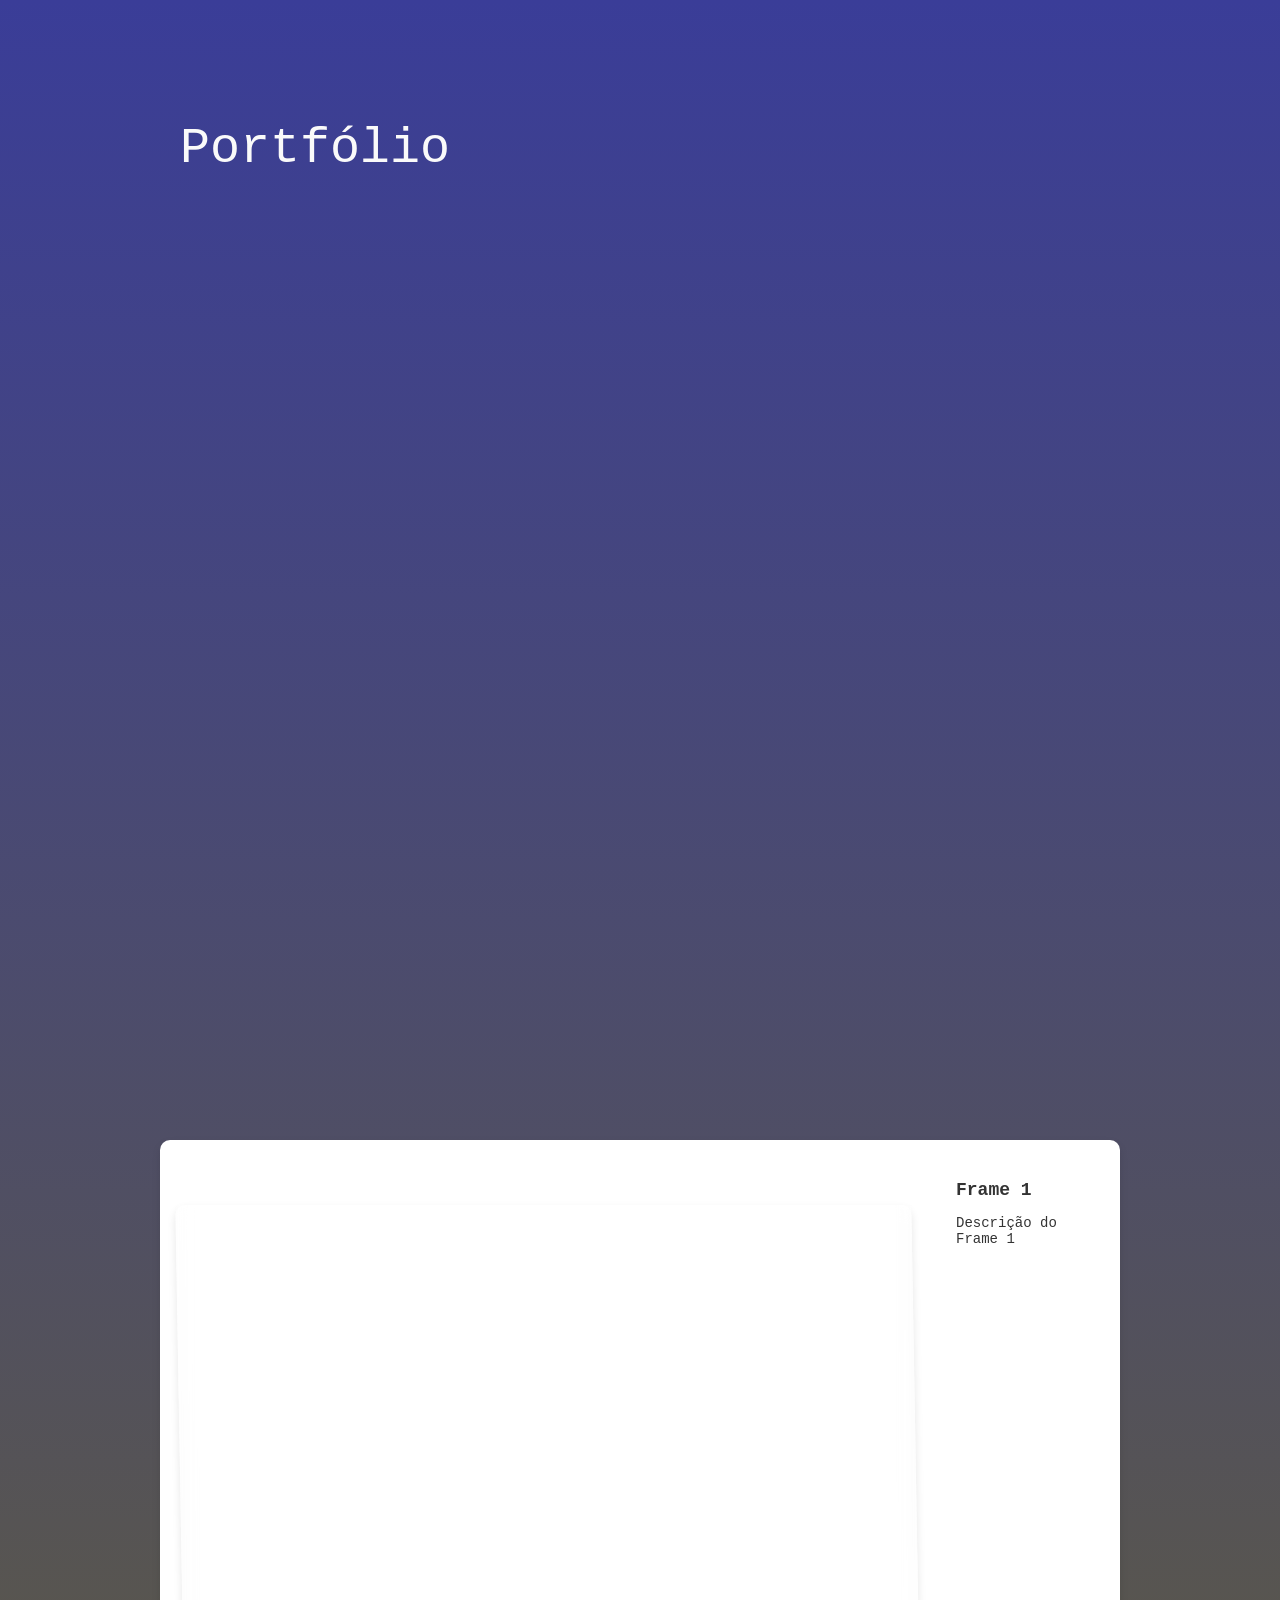
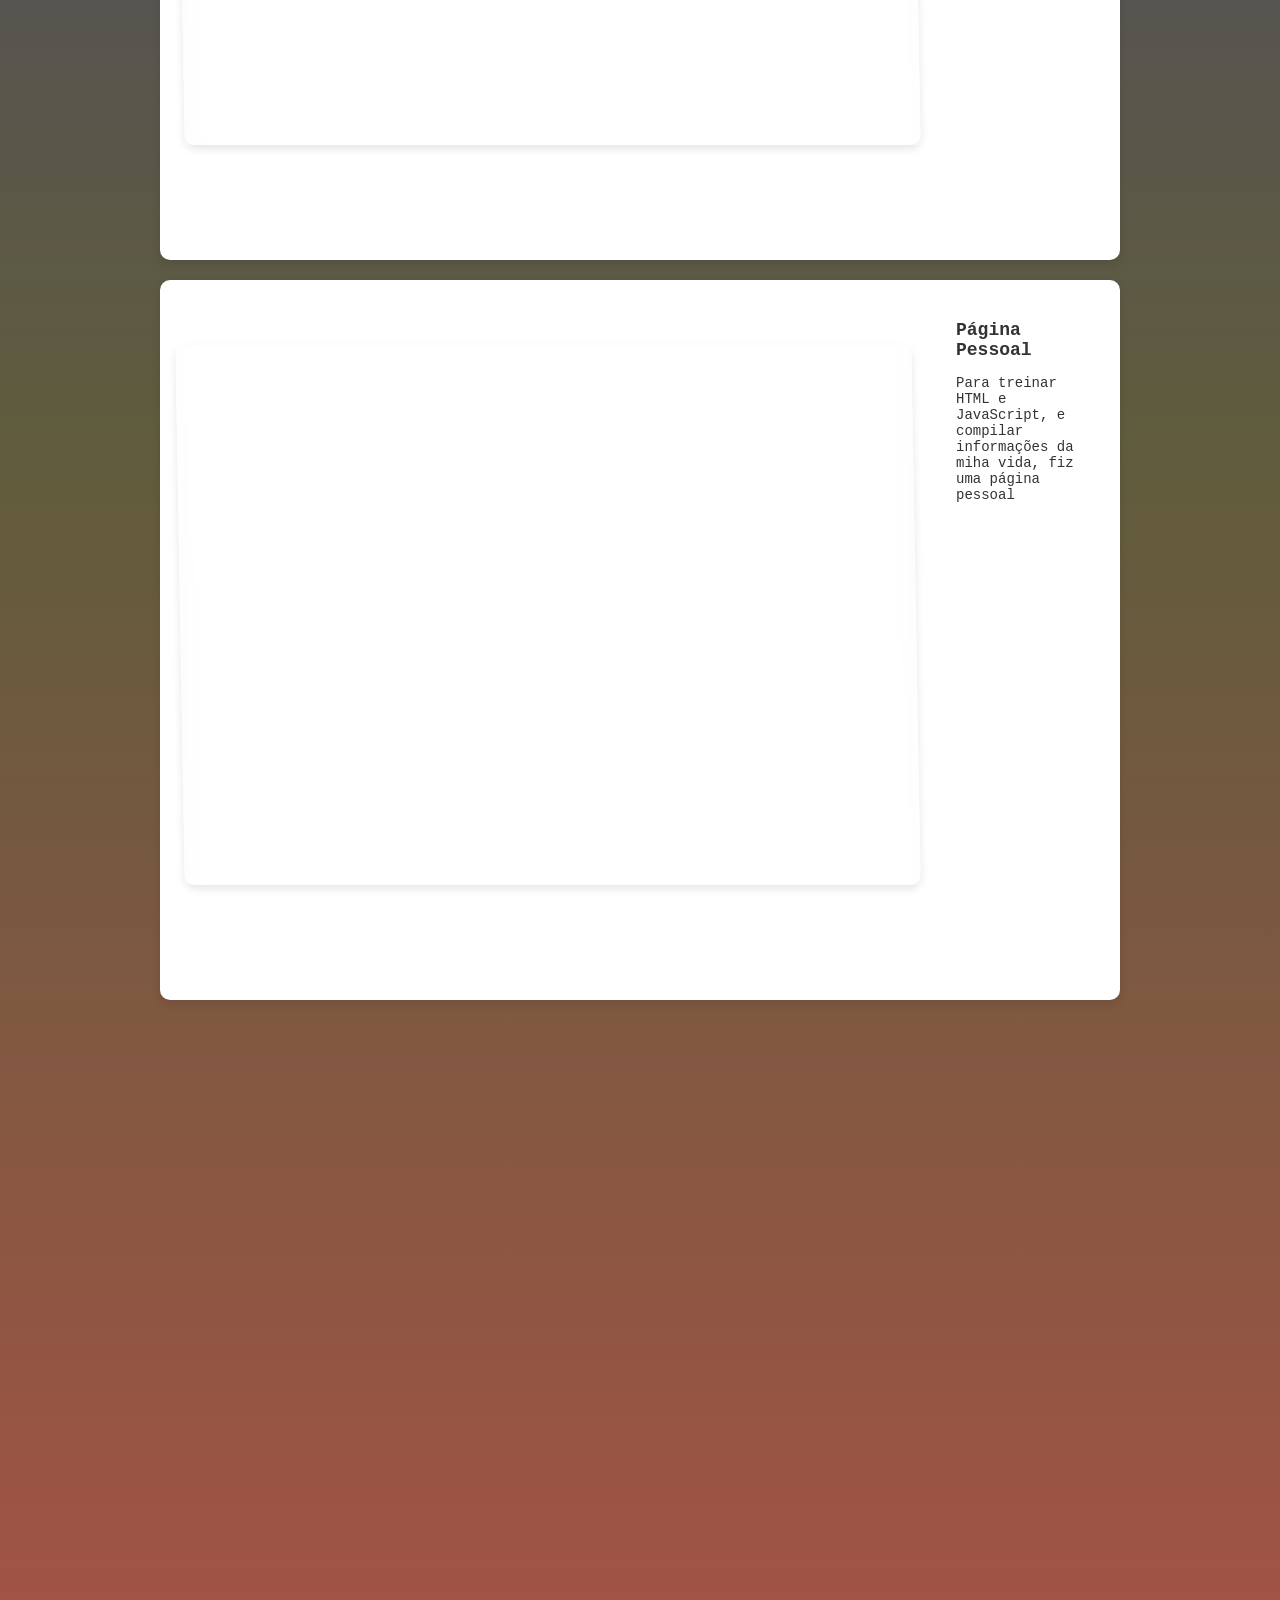
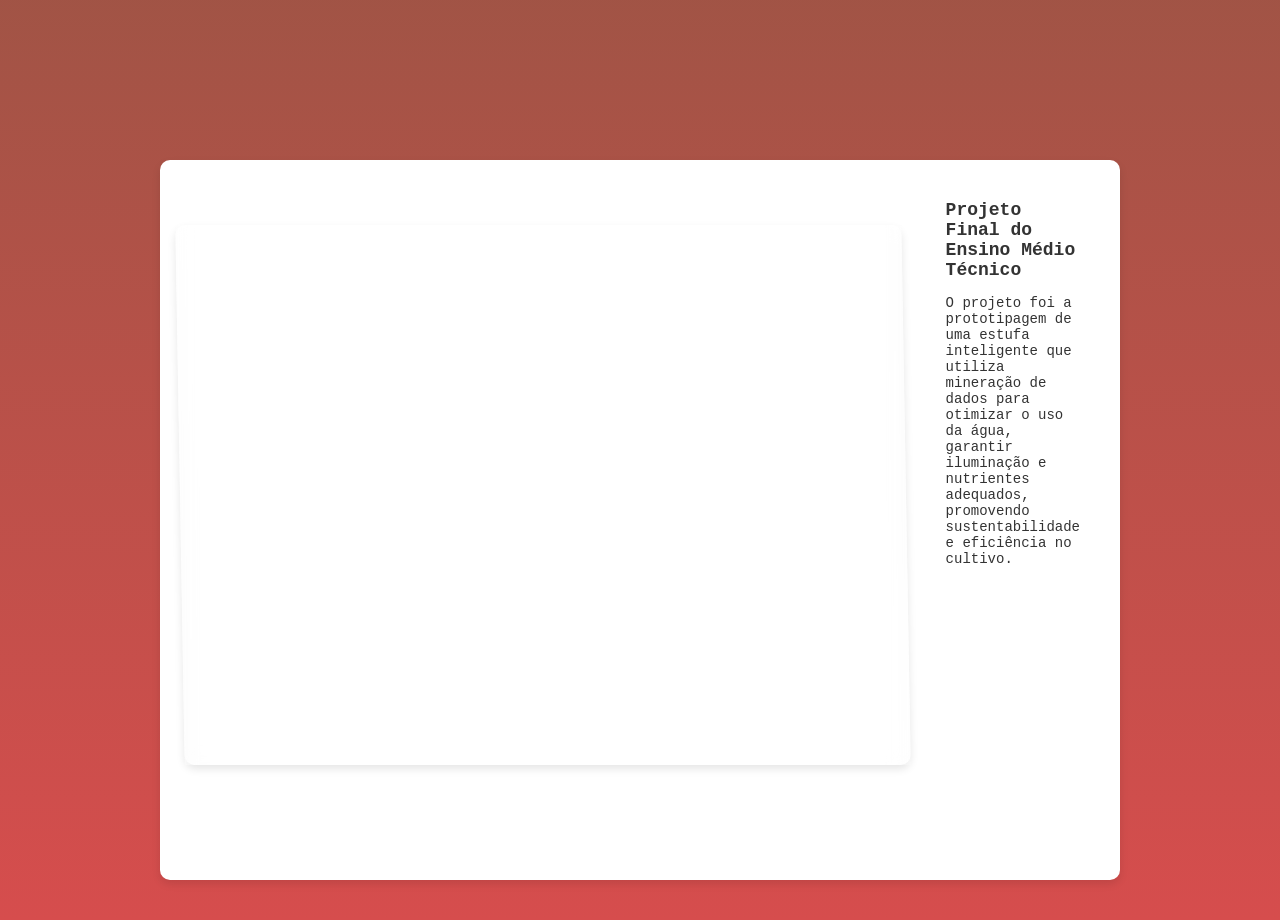
==== index.html @ b142955d "primeiro" ====
<!DOCTYPE html>
<html lang="pt-BR">

<head>
    <meta charset="UTF-8">
    <meta name="viewport" content="width=device-width, initial-scale=1.0">
    <title>Portfólio - Maria Paula Bastos</title>
    <style>
        *,
        *:before,
        *:after {
            -moz-box-sizing: border-box;
            -webkit-box-sizing: border-box;
            box-sizing: border-box;
        }

        #mouse_scroll {
            display: none;
        }

        .mouse_scroll {
            display: block;
            margin: 0 auto;
            width: 24px;
            height: 100px;
            margin-top: 20px;
            animation: slide1 1s ease-in-out infinite;

        }

        @keyframes slide1 {

            0%,
            100% {
                transform: translate(0, 0) rotate(0deg);
            }

            50% {
                transform: translate(0, 10px) rotate(0deg);
            }
        }



        .m_scroll_arrows {
            display: block;
            width: 5px;
            height: 5px;
            -ms-transform: rotate(45deg);
            /* IE 9 */
            -webkit-transform: rotate(45deg);
            /* Chrome, Safari, Opera */
            transform: rotate(45deg);

            border-right: 2px solid white;
            border-bottom: 2px solid white;
            margin: 0 0 3px 4px;

            width: 16px;
            height: 16px;
        }


        .unu {
            margin-top: 1px;
        }

        .unu,
        .doi,
        .trei {
            -webkit-animation: mouse-scroll 1s infinite;
            -moz-animation: mouse-scroll 1s infinite;
            animation: mouse-scroll 1s infinite;

        }

        .unu {
            -webkit-animation-delay: .1s;
            -moz-animation-delay: .1s;
            -webkit-animation-direction: alternate;

            animation-direction: alternate;
            animation-delay: alternate;
        }

        .doi {
            -webkit-animation-delay: .2s;
            -moz-animation-delay: .2s;
            -webkit-animation-direction: alternate;

            animation-delay: .2s;
            animation-direction: alternate;

            margin-top: -6px;
        }

        .trei {
            -webkit-animation-delay: .3s;
            -moz-animation-delay: .3s;
            -webkit-animation-direction: alternate;

            animation-delay: .3s;
            animation-direction: alternate;


            margin-top: -6px;
        }

        .mouse {
            height: 42px;
            width: 24px;
            border-radius: 14px;
            transform: none;
            border: 2px solid white;
            top: 170px;
        }

        .wheel {
            height: 5px;
            width: 2px;
            display: block;
            margin: 5px auto;
            background: white;
            position: relative;

            height: 4px;
            width: 4px;
            border: 2px solid #fff;
            -webkit-border-radius: 8px;
            border-radius: 8px;
        }

        .wheel {
            -webkit-animation: mouse-wheel 0.6s linear infinite;
            -moz-animation: mouse-wheel 0.6s linear infinite;
            animation: mouse-wheel 0.6s linear infinite;
        }

        @-webkit-keyframes mouse-wheel {
            0% {
                opacity: 1;
                -webkit-transform: translateY(0);
                -ms-transform: translateY(0);
                transform: translateY(0);
            }

            100% {
                opacity: 0;
                -webkit-transform: translateY(6px);
                -ms-transform: translateY(6px);
                transform: translateY(6px);
            }
        }

        @-moz-keyframes mouse-wheel {
            0% {
                top: 1px;
            }

            25% {
                top: 2px;
            }

            50% {
                top: 3px;
            }

            75% {
                top: 2px;
            }

            100% {
                top: 1px;
            }
        }

        @-o-keyframes mouse-wheel {

            0% {
                top: 1px;
            }

            25% {
                top: 2px;
            }

            50% {
                top: 3px;
            }

            75% {
                top: 2px;
            }

            100% {
                top: 1px;
            }
        }

        @keyframes mouse-wheel {

            0% {
                top: 1px;
            }

            25% {
                top: 2px;
            }

            50% {
                top: 3px;
            }

            75% {
                top: 2px;
            }

            100% {
                top: 1px;
            }
        }

        @-webkit-keyframes mouse-scroll {

            0% {
                opacity: 0;
            }

            50% {
                opacity: .5;
            }

            100% {
                opacity: 1;
            }
        }

        @-moz-keyframes mouse-scroll {

            0% {
                opacity: 0;
            }

            50% {
                opacity: .5;
            }

            100% {
                opacity: 1;
            }
        }

        @-o-keyframes mouse-scroll {

            0% {
                opacity: 0;
            }

            50% {
                opacity: .5;
            }

            100% {
                opacity: 1;
            }
        }

        @keyframes mouse-scroll {

            0% {
                opacity: 0;
            }

            50% {
                opacity: .5;
            }

            100% {
                opacity: 1;
            }
        }

        body {
            
            font-family: 'Roboto Mono', monospace;
            margin: 0;
            padding: 0;
            background: linear-gradient(to bottom, #3a3d98 0%, #605c3c 50%, #d64d4d 100%);
            color: #333;
            overflow-x: hidden;
        }

        .content {
            width: 80%;
            max-width: 1000px;
            margin: 0 auto;
            padding: 20px;
        }

        .title-screen {
            text-align: center;
            padding: 100px 20px;
        }

        .title-screen h1 {
            font-size: 3em;
        }

        .frame-section {
            display: flex;
            justify-content: space-between;
            align-items: flex-start;
            width: 100%;
            max-width: 1400px;
            margin: 20px auto;
            background: #fff;
            padding: 20px;
            border-radius: 10px;
            box-shadow: 0 4px 8px rgba(0, 0, 0, 0.1);
            min-height: 80vh; /* Faz com que a altura mínima da seção seja a altura da viewport */


        }

        .frame-container {
            position: relative;
            overflow: hidden;
            border-radius: 10px;
            box-shadow: 0 4px 8px rgba(14, 12, 12, 0.1);
            width: 80%;
            height: 60vh;
            padding-bottom: 28.125%; /* 16:9 aspect ratio */
            transform: skew(1deg);
            top: 5vh;

        }

        .frame-container::before {
            content: '';
            position: absolute;
            top: 0;
            left: 0;
            right: 0;
            bottom: 0;
            backdrop-filter: blur(10px);
            z-index: 1;
        }

        .frame-container iframe {
            position: absolute;
            top: 0;
            left: 0;
            width: 100%;
            height: 100%;
            border: none;
            z-index: 2;
            transform-origin: 0 0;
            filter: blur(1px);
            transform: scale(0.5);
            width: 200%;
            height: 200%;
            
        }

        .visit-button {
            position: absolute;
            top: 0;
            left: 0;
            width: 100%;
            height: 100%;
            background: linear-gradient(to bottom, #3a3d988c 0%, #605c3c93 50%, #d64d4db2 100%);
            color: #ffffff;
            border: none;
            cursor: pointer;
            z-index: 3;
            opacity: 0;
            transition: opacity 0.2s;
            

            font-size: xx-large;
            font-family: 'Roboto Mono', monospace;
            font-weight: 500;
            font-size: 5.5vw;
            

        }

        .visit-button:hover {
            opacity: 1;
            backdrop-filter: blur(4px);
        }

        .text-content {
            flex: 1;
            padding: 20px;
            margin-left: 20px;
            height: 100%;
            /* Faz com que o conteúdo de texto ocupe a altura total da seção */
        }

        .text-content h2 {
            margin-top: 0;
            font-size: 18px;
        }

        .text-content p {
            margin-bottom: 0;
            font-size: 14px;
        }

        @keyframes goRight {
            from {
                transform: translateX(-100%);
            }

            to {
                transform: translateX(0);
            }
        }

        @keyframes goLeft {
            from {
                transform: translateX(100%);
            }

            to {
                transform: translateX(0);
            }
        }

        

        .revealedBox {
            position: relative;
            overflow: hidden;
        }

        .revealedBox span {
            position: absolute;
            display: block;
            background: #eee;
        }

        .revealedBox-in {
            .contentBox {
                opacity: 1;
                transition-delay: 1.05s;
            }
        }

        .goRight span {
            animation: goRight 1.4s;
        }

        .goLeft span {
            animation: goLeft 1.4s;
        }

        .goTop span {
            animation: goTop 1.4s;
        }

        .goBottom span {
            animation: goBottom 1.4s;
        }

        .scroll-animation {
            opacity: 0;
            transition: opacity 1s;
        }

        .scroll-animation.visible {
            opacity: 1;
        }

        .title-word {
            animation: color-animation 4s linear infinite;
            font-weight: bold;
            font-family: 'Roboto Mono', monospace;

        }

        .title-word-1 {
            --color-1: #FFD700;
            /* Amarelo Ouro */
            --color-2: #cfa011;
            /* Amarelo Âmbar */
            --color-3: #fcf297;
            /* Amarelo Claro */
        }

        .title-word-2 {
            --color-1: #fab54e;
            /* Amarelo Ouro */
            --color-2: #cfbc11;
            /* Amarelo Âmbar */
            --color-3: #e6fc97;
            /* Amarelo Claro */
        }

        .title-word-3 {
            --color-1: #FFD700;
            /* Amarelo Ouro */
            --color-2: #FFC107;
            /* Amarelo Âmbar */
            --color-3: #FFEB3B;
            /* Amarelo Claro */
        }

        .title-word-4 {
            --color-1: #FFD700;
            /* Amarelo Ouro */
            --color-2: #FFC107;
            /* Amarelo Âmbar */
            --color-3: #FFEB3B;
            /* Amarelo Claro */
        }

        .title-word-5 {
            --color-1: #FFD700;
            /* Amarelo Ouro */
            --color-2: #FFC107;
            /* Amarelo Âmbar */
            --color-3: #FFEB3B;
            /* Amarelo Claro */
        }


        @keyframes color-animation {
            0% {
                color: var(--color-1)
            }

            32% {
                color: var(--color-1)
            }

            33% {
                color: var(--color-2)
            }

            65% {
                color: var(--color-2)
            }

            66% {
                color: var(--color-3)
            }

            99% {
                color: var(--color-3)
            }

            100% {
                color: var(--color-1)
            }
        }

        .container {
            display: grid;
            /*place-items: center;*/
            text-align: left;
            height: 100vh;
        }

        .container_flecha {
            display: grid;
            place-items: center;
            text-align: center;
        }

        .title {
            font-family: "Montserrat", sans-serif;
            font-weight: 800;
            font-size: 8.5vw;
            text-transform: uppercase;
            color: #333;
            /* Cor principal do título */
        }

        .name {
            font-size: 0.5em;
            margin-top: 10px;
        }

        .flecha {
            font-size: 20em;
            color: #333;
            /* Cor da flecha */
            margin-top: 10px;
        }

        .text {
            font-family: 'Roboto Mono', monospace;
            font-weight: 100;
            font-size: 50px;
            color: #FAFAFA;
        }

        .dup {
            font-family: 'Roboto Mono', monospace;
            font-weight: 100;
            font-size: 60px;

        }

        .dud {
            font-family: 'Roboto Mono', monospace;
            font-weight: 100;
            color: #bbb;
        }
        
    </style>
</head>

<body>

    <div class="content">

        <div class="title-screen">
            <div class="container">
                <div class="text title-word title-word-1"></div>
                <div id="mouse_scroll" class="mouse_scroll">

                    <div class="mouse">
                        <div class="wheel"></div>
                    </div>
                    <div>
                        <span class="m_scroll_arrows unu"></span>
                        <span class="m_scroll_arrows doi"></span>
                        <span class="m_scroll_arrows trei"></span>
                    </div>
                </div>


            </div>
        </div>

        <!-- Reutilizando o frame estilizado do primeiro código 
        
        <div class="frame-section scroll-animation revealedBox goLeft" data-title="Frame 4"
            data-description="Descrição do Frame 4">
            <div class="frame-container">
                <iframe src="https://mpbast0s.github.io/vida/trabalho4/atividade4.html"></iframe>
                <button class="visit-button"
                    onclick="window.open('https://mpbast0s.github.io/vida/trabalho4/atividade4.html', '_blank')">Visitar</button>
            </div>
            <div class="text-content">
                <h2>Frame 4</h2>
                <p>Descrição do Frame 4</p>
            </div>
            <span></span> <span></span>
        </div>-->
        <div class="frame-section scroll-animation revealedBox goRight" data-title="Certificados Seatel 2024"
            data-description="Site realizado para organizar e simplificar a distribuição dos certificados da Semana de Atualização de Eng. Elétrica 2024 - UFPR, projeto dentro do PET, a geração de certificados foi automática feita em python">
            <div class="frame-container">
                <iframe src="https://mpbast0s.github.io/SEATEL2024/"></iframe>
                <button class="visit-button"
                    onclick="window.open('https://mpbast0s.github.io/SEATEL2024/', '_blank')">Visitar</button>
            </div>
            <div class="text-content">
                <h2>Frame 1</h2>
                <p>Descrição do Frame 1</p>
            </div>
            <span></span> <span></span>
        </div>

        <!-- Repetir o mesmo padrão para outros frames -->
        <div class="frame-section scroll-animation revealedBox goLeft" data-title="Página Pessoal"
        data-description="Para treinar HTML e JavaScript, e compilar informações da miha vida, fiz uma página pessoal">
        <div class="frame-container">
                <iframe src="https://mpbast0s.github.io/vida"></iframe>
                <button class="visit-button"
                    onclick="window.open('https://mpbast0s.github.io/vida', '_blank')">Visitar</button>
            </div>
            <div class="text-content">
                <h2>Frame 2</h2>
                <p>Descrição do Frame 2</p>
            </div>
            <span></span> <span></span>
        </div>

        <div class="frame-section scroll-animation revealedBox goRight" data-title="Processador de Retas e Polígonos"
            data-description="Projeto de aula para treinar javascript, mais especificamente, a tag 'canvas'. Como nunca utilizei essa tag antes, demonstra persistência e vontade de aprender.">
            <div class="frame-container">
                <iframe src="https://mpbast0s.github.io/vida/trabalho3/atividade3.html"></iframe>
                <button class="visit-button"
                    onclick="window.open('https://mpbast0s.github.io/vida/trabalho3/atividade3.html', '_blank')">Visitar</button>
            </div>
            <div class="text-content">
                <h2>Frame 3</h2>
                <p>Descrição do Frame 3</p>
            </div>
            <span></span> <span></span>
        </div>
        <!--
        <div class="frame-section scroll-animation revealedBox goLeft" data-title="Frame 4"
            data-description="Descrição do Frame 4">
            <div class="frame-container">
                <iframe src="https://mpbast0s.github.io/vida/trabalho4/atividade4.html"></iframe>
                <button class="visit-button"
                    onclick="window.open('https://mpbast0s.github.io/vida/trabalho4/atividade4.html', '_blank')">Visitar</button>
            </div>
            <div class="text-content">
                <h2>Frame 4</h2>
                <p>Descrição do Frame 4</p>
            </div>
            <span></span> <span></span>
        </div>-->
        <div class="frame-section scroll-animation revealedBox goRight" data-title="Projeto Final do Ensino Médio Técnico"
            data-description="O projeto foi a prototipagem de uma estufa inteligente que utiliza mineração de dados para otimizar o uso da água, garantir iluminação e nutrientes adequados, promovendo sustentabilidade e eficiência no cultivo.">
            <div class="frame-container">
                <iframe src="https://www.cmaker.com.br/como-a-mineracao-de-dados-pode-ajudar-o-meio-ambiente/"></iframe>
                <button class="visit-button"
                    onclick="window.open('https://www.cmaker.com.br/como-a-mineracao-de-dados-pode-ajudar-o-meio-ambiente/', '_blank')">Visitar</button>
            </div>
            <div class="text-content">
                <h2>Projeto Final do Ensino Médio Técnico</h2>
                <p>Projeto Final do Ensino Médio Técnico</p>
            </div>
            <span></span> <span></span>
        </div>
        
    </div>

    <script>
        const sections = document.querySelectorAll('.frame-section');
        const options = {
            threshold: 0.5
        };
        const observer = new IntersectionObserver((entries, observer) => {
            entries.forEach(entry => {
                if (entry.isIntersecting) {
                    entry.target.classList.add('visible', 'revealed');
                    observer.unobserve(entry.target);
                }
            });
        }, options);

        sections.forEach(section => {
            observer.observe(section);
        });

        window.addEventListener('scroll', () => {
            sections.forEach(section => {
                const rect = section.getBoundingClientRect();
                if (rect.top >= 0 && rect.bottom <= window.innerHeight) {
                    const title = section.getAttribute('data-title');
                    const description = section.getAttribute('data-description');
                    section.querySelector('h2').textContent = title;
                    section.querySelector('p').textContent = description;
                }
            });
        });

        class TextScramble {
            constructor(el) {
                this.el = el
                this.chars = '!<>-_\\/[]{}—=+*^?#________'
                this.update = this.update.bind(this)
            }
            setText(newText) {
                const oldText = this.el.innerText
                const length = Math.max(oldText.length, newText.length)
                const promise = new Promise((resolve) => this.resolve = resolve)
                this.queue = []
                for (let i = 0; i < length; i++) {
                    const from = oldText[i] || ''
                    const to = newText[i] || ''
                    const start = Math.floor(Math.random() * 40)
                    const end = start + Math.floor(Math.random() * 40)
                    this.queue.push({ from, to, start, end })
                }
                cancelAnimationFrame(this.frameRequest)
                this.frame = 0
                this.update()
                return promise
            }
            update() {
                let output = ''
                let complete = 0
                for (let i = 0, n = this.queue.length; i < n; i++) {
                    let { from, to, start, end, char } = this.queue[i]
                    if (this.frame >= end) {
                        complete++
                        output += to
                    } else if (this.frame >= start) {
                        if (!char || Math.random() < 0.28) {
                            char = this.randomChar()
                            this.queue[i].char = char
                        }
                        output += `<span class="dud">${char}</span>`
                    } else {
                        output += from
                    }
                }
                this.el.innerHTML = output
                if (complete === this.queue.length) {
                    this.resolve()
                } else {
                    this.frameRequest = requestAnimationFrame(this.update)
                    this.frame++
                }
            }
            randomChar() {
                return this.chars[Math.floor(Math.random() * this.chars.length)]
            }
        }

        // ——————————————————————————————————————————————————
        // Example
        // ——————————————————————————————————————————————————

        const phrases = [
            'Portfólio',
            'de projetos',
            'por Maria Paula Bastos',
            '<span class="dup title-word title-word-3">PORTIFÓLIO</span><br><span class="dup title-word title-word-2"> de  projetos </span><br><i> por Maria Paula Bastos </i>'
        ]

        const el = document.querySelector('.text')
        const mouse = document.getElementById("mouse_scroll")
        //this.mouse.style.display = 'block';
        const fx = new TextScramble(el)

        let counter = 0
        const next = () => {
            if (counter < phrases.length) {
                fx.setText(phrases[counter]).then(() => {
                    setTimeout(next, 100)
                })
                counter++;
            } else {

                document.getElementById("mouse_scroll").style.display = 'block';
            }
        }
        next()
    </script>

</body>

</html>
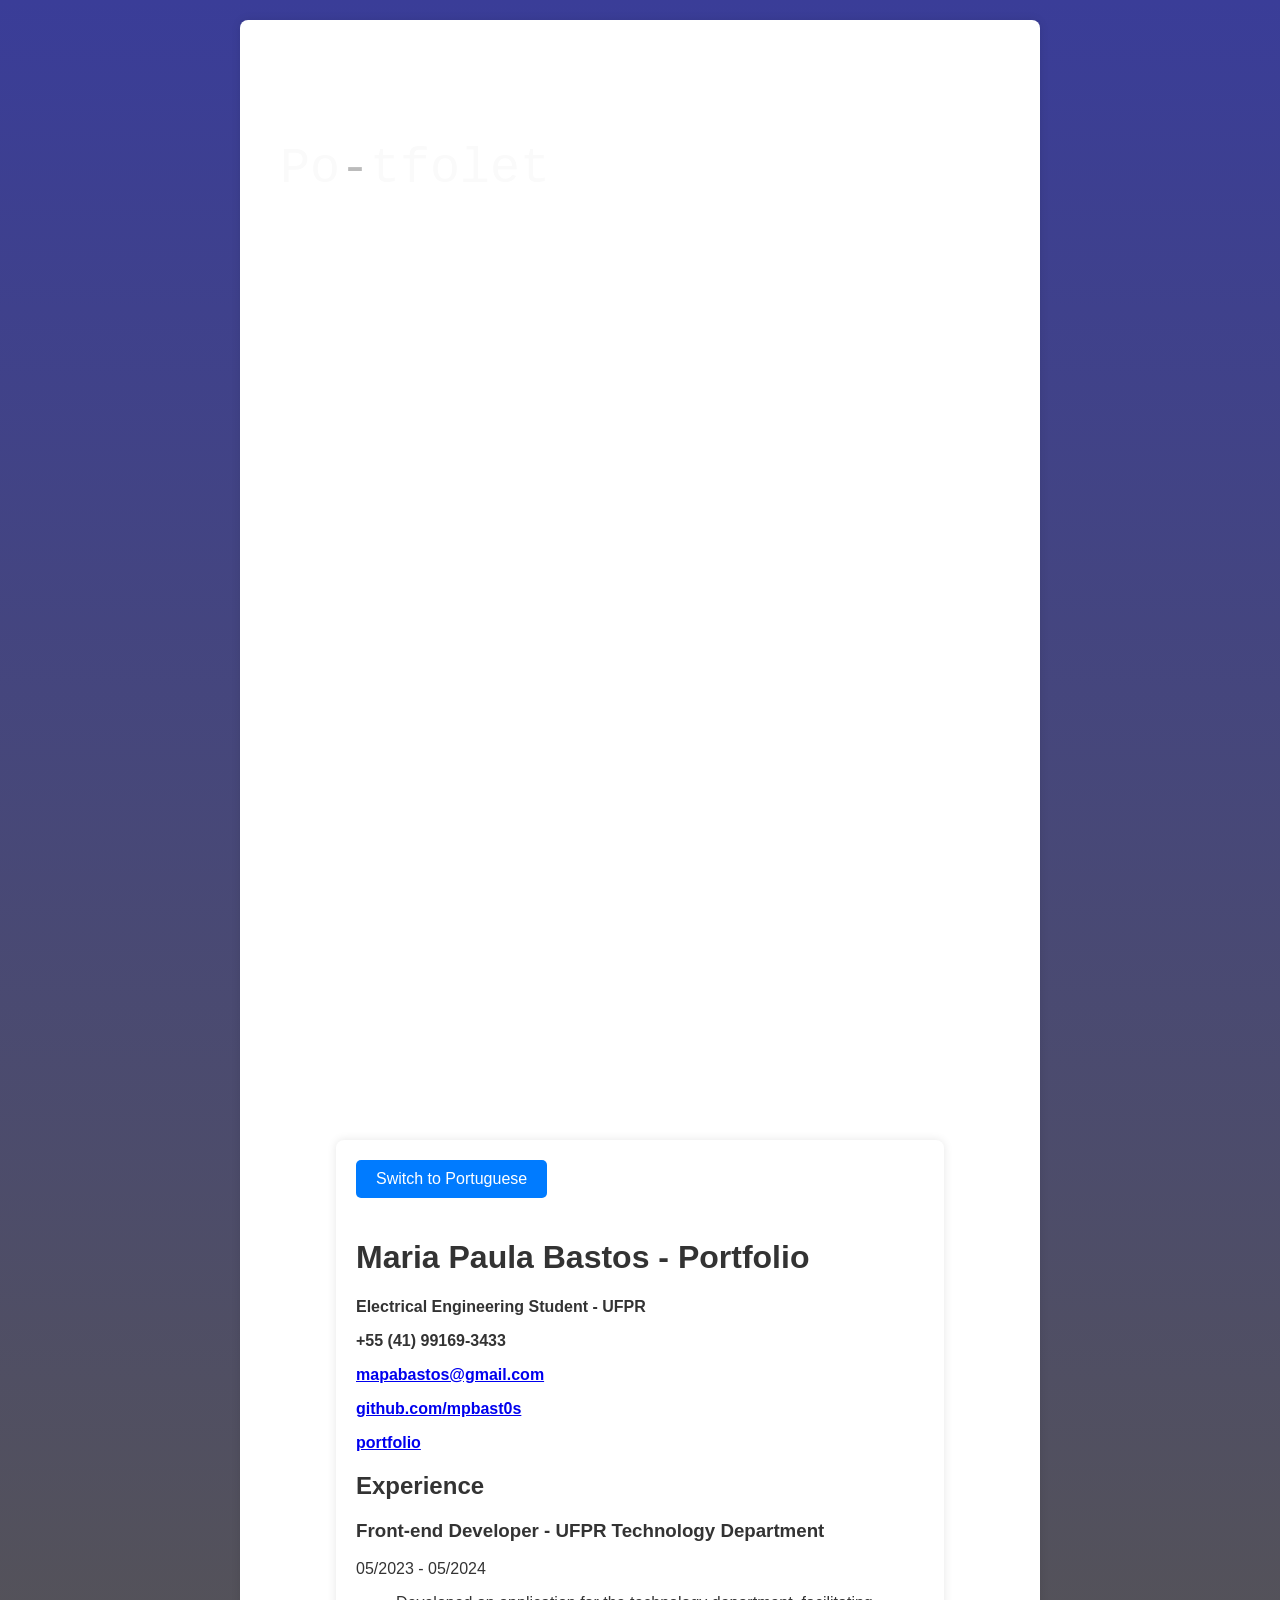
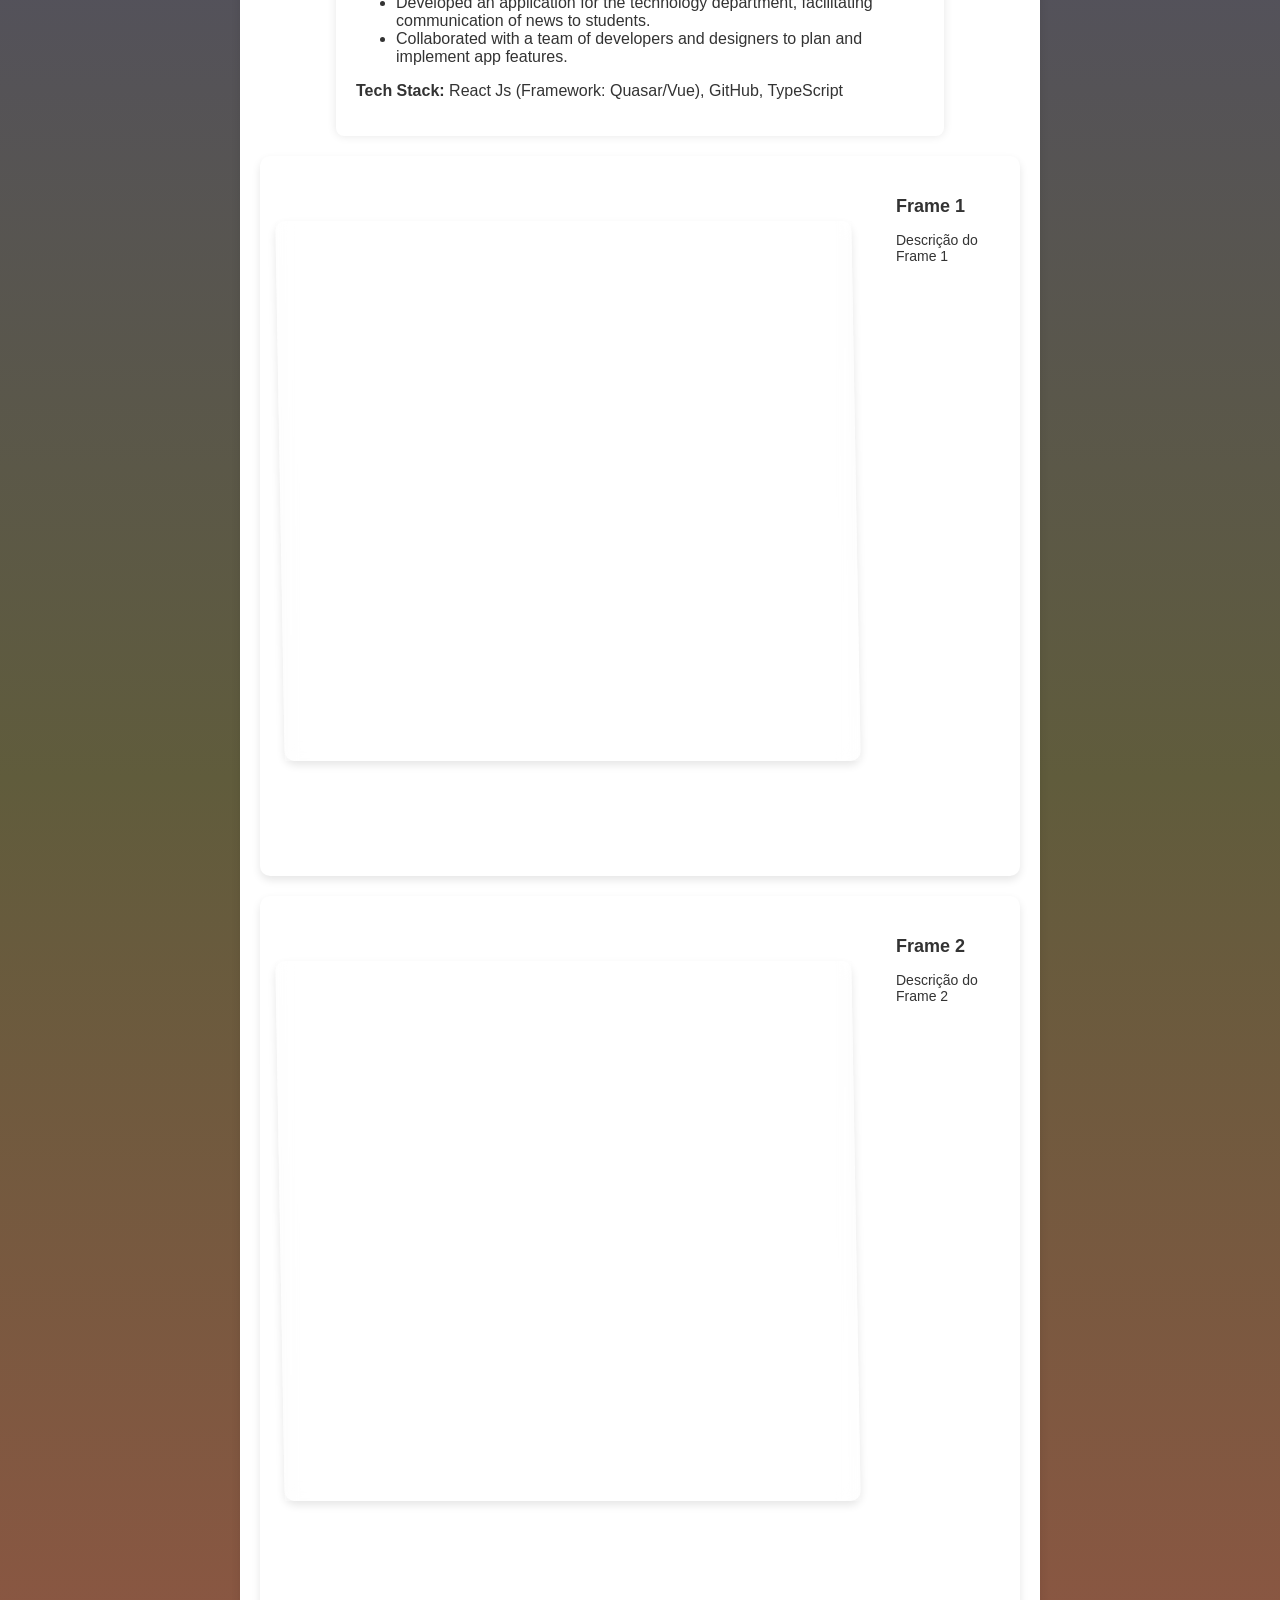
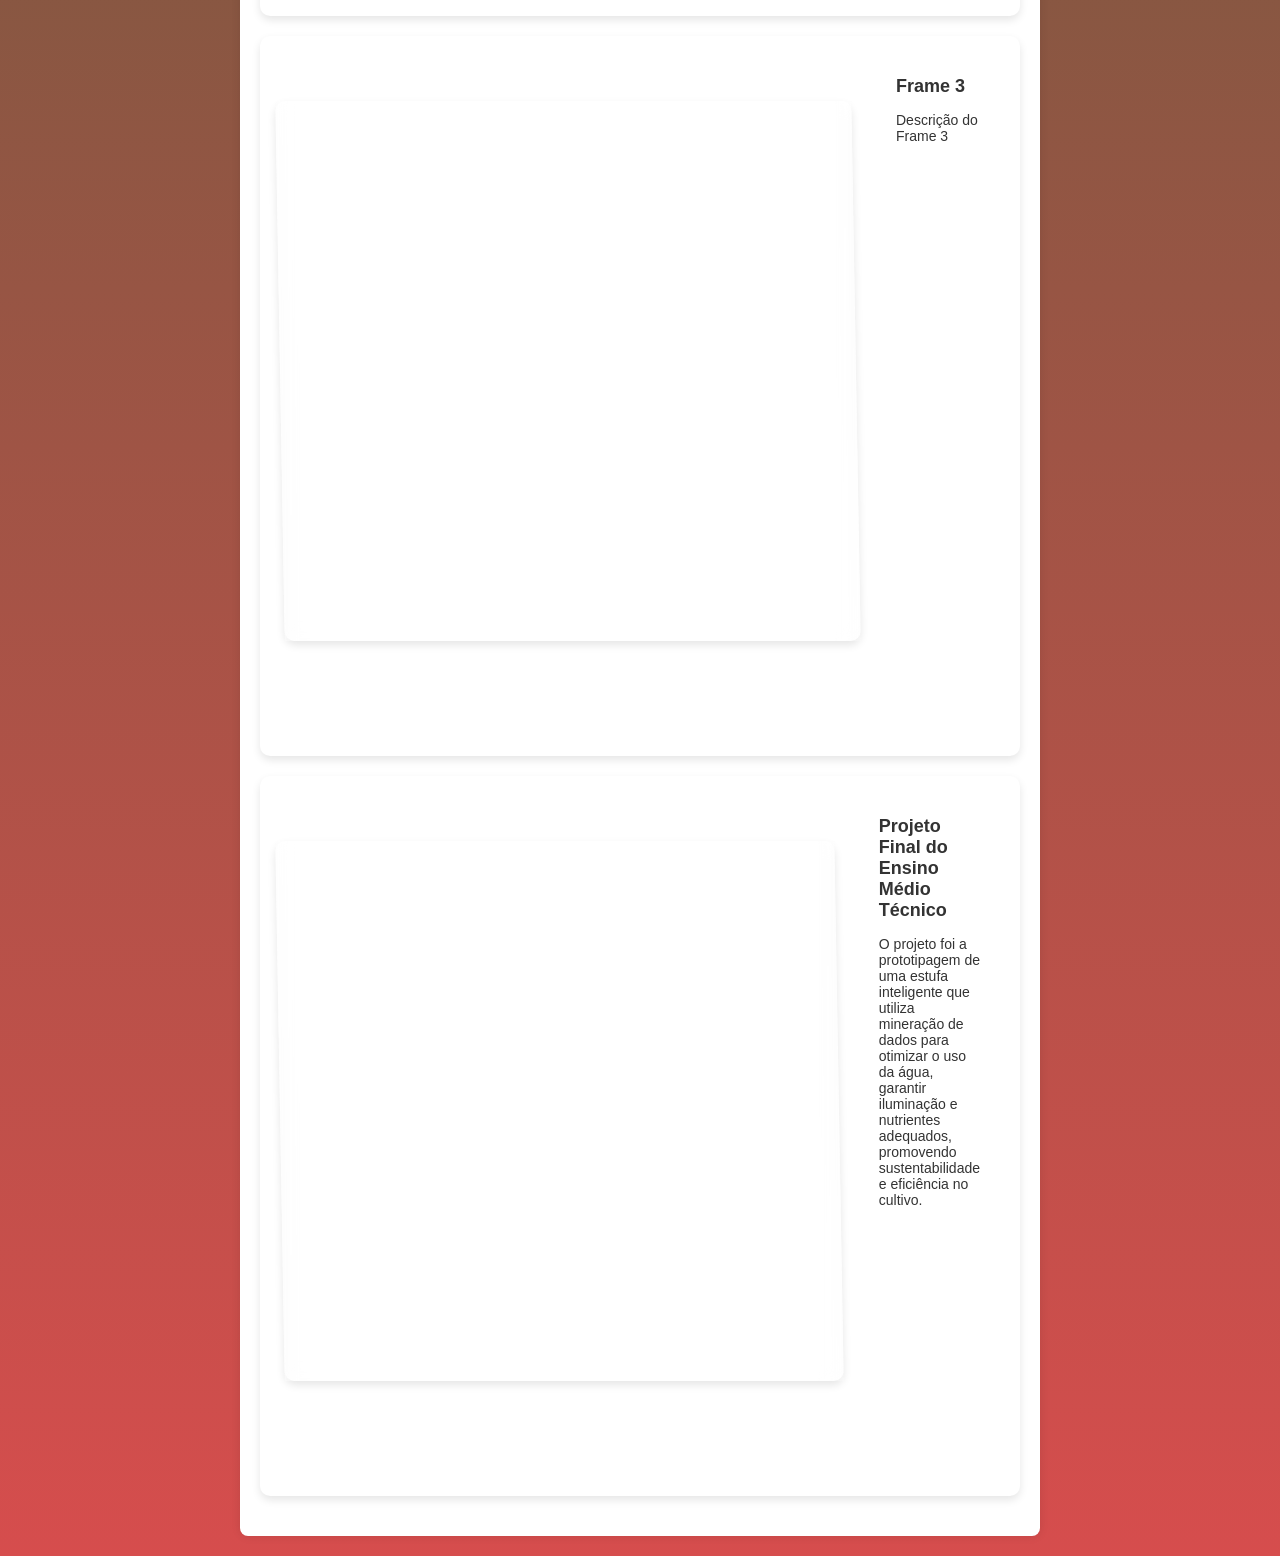
==== commit aeb95fcd: "adicionar style.css" ====
--- a/index.html
+++ b/index.html
@@ -5,612 +5,8 @@
     <meta charset="UTF-8">
     <meta name="viewport" content="width=device-width, initial-scale=1.0">
     <title>Portfólio - Maria Paula Bastos</title>
-    <style>
-        *,
-        *:before,
-        *:after {
-            -moz-box-sizing: border-box;
-            -webkit-box-sizing: border-box;
-            box-sizing: border-box;
-        }
-
-        #mouse_scroll {
-            display: none;
-        }
-
-        .mouse_scroll {
-            display: block;
-            margin: 0 auto;
-            width: 24px;
-            height: 100px;
-            margin-top: 20px;
-            animation: slide1 1s ease-in-out infinite;
-
-        }
-
-        @keyframes slide1 {
-
-            0%,
-            100% {
-                transform: translate(0, 0) rotate(0deg);
-            }
-
-            50% {
-                transform: translate(0, 10px) rotate(0deg);
-            }
-        }
-
-
-
-        .m_scroll_arrows {
-            display: block;
-            width: 5px;
-            height: 5px;
-            -ms-transform: rotate(45deg);
-            /* IE 9 */
-            -webkit-transform: rotate(45deg);
-            /* Chrome, Safari, Opera */
-            transform: rotate(45deg);
-
-            border-right: 2px solid white;
-            border-bottom: 2px solid white;
-            margin: 0 0 3px 4px;
-
-            width: 16px;
-            height: 16px;
-        }
-
-
-        .unu {
-            margin-top: 1px;
-        }
-
-        .unu,
-        .doi,
-        .trei {
-            -webkit-animation: mouse-scroll 1s infinite;
-            -moz-animation: mouse-scroll 1s infinite;
-            animation: mouse-scroll 1s infinite;
-
-        }
-
-        .unu {
-            -webkit-animation-delay: .1s;
-            -moz-animation-delay: .1s;
-            -webkit-animation-direction: alternate;
-
-            animation-direction: alternate;
-            animation-delay: alternate;
-        }
-
-        .doi {
-            -webkit-animation-delay: .2s;
-            -moz-animation-delay: .2s;
-            -webkit-animation-direction: alternate;
-
-            animation-delay: .2s;
-            animation-direction: alternate;
-
-            margin-top: -6px;
-        }
-
-        .trei {
-            -webkit-animation-delay: .3s;
-            -moz-animation-delay: .3s;
-            -webkit-animation-direction: alternate;
-
-            animation-delay: .3s;
-            animation-direction: alternate;
-
-
-            margin-top: -6px;
-        }
-
-        .mouse {
-            height: 42px;
-            width: 24px;
-            border-radius: 14px;
-            transform: none;
-            border: 2px solid white;
-            top: 170px;
-        }
-
-        .wheel {
-            height: 5px;
-            width: 2px;
-            display: block;
-            margin: 5px auto;
-            background: white;
-            position: relative;
-
-            height: 4px;
-            width: 4px;
-            border: 2px solid #fff;
-            -webkit-border-radius: 8px;
-            border-radius: 8px;
-        }
-
-        .wheel {
-            -webkit-animation: mouse-wheel 0.6s linear infinite;
-            -moz-animation: mouse-wheel 0.6s linear infinite;
-            animation: mouse-wheel 0.6s linear infinite;
-        }
-
-        @-webkit-keyframes mouse-wheel {
-            0% {
-                opacity: 1;
-                -webkit-transform: translateY(0);
-                -ms-transform: translateY(0);
-                transform: translateY(0);
-            }
-
-            100% {
-                opacity: 0;
-                -webkit-transform: translateY(6px);
-                -ms-transform: translateY(6px);
-                transform: translateY(6px);
-            }
-        }
-
-        @-moz-keyframes mouse-wheel {
-            0% {
-                top: 1px;
-            }
-
-            25% {
-                top: 2px;
-            }
-
-            50% {
-                top: 3px;
-            }
-
-            75% {
-                top: 2px;
-            }
-
-            100% {
-                top: 1px;
-            }
-        }
-
-        @-o-keyframes mouse-wheel {
-
-            0% {
-                top: 1px;
-            }
-
-            25% {
-                top: 2px;
-            }
-
-            50% {
-                top: 3px;
-            }
-
-            75% {
-                top: 2px;
-            }
-
-            100% {
-                top: 1px;
-            }
-        }
-
-        @keyframes mouse-wheel {
-
-            0% {
-                top: 1px;
-            }
-
-            25% {
-                top: 2px;
-            }
-
-            50% {
-                top: 3px;
-            }
-
-            75% {
-                top: 2px;
-            }
-
-            100% {
-                top: 1px;
-            }
-        }
-
-        @-webkit-keyframes mouse-scroll {
-
-            0% {
-                opacity: 0;
-            }
-
-            50% {
-                opacity: .5;
-            }
-
-            100% {
-                opacity: 1;
-            }
-        }
-
-        @-moz-keyframes mouse-scroll {
-
-            0% {
-                opacity: 0;
-            }
-
-            50% {
-                opacity: .5;
-            }
-
-            100% {
-                opacity: 1;
-            }
-        }
-
-        @-o-keyframes mouse-scroll {
-
-            0% {
-                opacity: 0;
-            }
-
-            50% {
-                opacity: .5;
-            }
-
-            100% {
-                opacity: 1;
-            }
-        }
-
-        @keyframes mouse-scroll {
-
-            0% {
-                opacity: 0;
-            }
-
-            50% {
-                opacity: .5;
-            }
-
-            100% {
-                opacity: 1;
-            }
-        }
-
-        body {
-            
-            font-family: 'Roboto Mono', monospace;
-            margin: 0;
-            padding: 0;
-            background: linear-gradient(to bottom, #3a3d98 0%, #605c3c 50%, #d64d4d 100%);
-            color: #333;
-            overflow-x: hidden;
-        }
-
-        .content {
-            width: 80%;
-            max-width: 1000px;
-            margin: 0 auto;
-            padding: 20px;
-        }
-
-        .title-screen {
-            text-align: center;
-            padding: 100px 20px;
-        }
-
-        .title-screen h1 {
-            font-size: 3em;
-        }
-
-        .frame-section {
-            display: flex;
-            justify-content: space-between;
-            align-items: flex-start;
-            width: 100%;
-            max-width: 1400px;
-            margin: 20px auto;
-            background: #fff;
-            padding: 20px;
-            border-radius: 10px;
-            box-shadow: 0 4px 8px rgba(0, 0, 0, 0.1);
-            min-height: 80vh; /* Faz com que a altura mínima da seção seja a altura da viewport */
-
-
-        }
-
-        .frame-container {
-            position: relative;
-            overflow: hidden;
-            border-radius: 10px;
-            box-shadow: 0 4px 8px rgba(14, 12, 12, 0.1);
-            width: 80%;
-            height: 60vh;
-            padding-bottom: 28.125%; /* 16:9 aspect ratio */
-            transform: skew(1deg);
-            top: 5vh;
-
-        }
-
-        .frame-container::before {
-            content: '';
-            position: absolute;
-            top: 0;
-            left: 0;
-            right: 0;
-            bottom: 0;
-            backdrop-filter: blur(10px);
-            z-index: 1;
-        }
-
-        .frame-container iframe {
-            position: absolute;
-            top: 0;
-            left: 0;
-            width: 100%;
-            height: 100%;
-            border: none;
-            z-index: 2;
-            transform-origin: 0 0;
-            filter: blur(1px);
-            transform: scale(0.5);
-            width: 200%;
-            height: 200%;
-            
-        }
-
-        .visit-button {
-            position: absolute;
-            top: 0;
-            left: 0;
-            width: 100%;
-            height: 100%;
-            background: linear-gradient(to bottom, #3a3d988c 0%, #605c3c93 50%, #d64d4db2 100%);
-            color: #ffffff;
-            border: none;
-            cursor: pointer;
-            z-index: 3;
-            opacity: 0;
-            transition: opacity 0.2s;
-            
-
-            font-size: xx-large;
-            font-family: 'Roboto Mono', monospace;
-            font-weight: 500;
-            font-size: 5.5vw;
-            
-
-        }
-
-        .visit-button:hover {
-            opacity: 1;
-            backdrop-filter: blur(4px);
-        }
-
-        .text-content {
-            flex: 1;
-            padding: 20px;
-            margin-left: 20px;
-            height: 100%;
-            /* Faz com que o conteúdo de texto ocupe a altura total da seção */
-        }
-
-        .text-content h2 {
-            margin-top: 0;
-            font-size: 18px;
-        }
-
-        .text-content p {
-            margin-bottom: 0;
-            font-size: 14px;
-        }
-
-        @keyframes goRight {
-            from {
-                transform: translateX(-100%);
-            }
-
-            to {
-                transform: translateX(0);
-            }
-        }
-
-        @keyframes goLeft {
-            from {
-                transform: translateX(100%);
-            }
-
-            to {
-                transform: translateX(0);
-            }
-        }
-
-        
-
-        .revealedBox {
-            position: relative;
-            overflow: hidden;
-        }
-
-        .revealedBox span {
-            position: absolute;
-            display: block;
-            background: #eee;
-        }
-
-        .revealedBox-in {
-            .contentBox {
-                opacity: 1;
-                transition-delay: 1.05s;
-            }
-        }
-
-        .goRight span {
-            animation: goRight 1.4s;
-        }
-
-        .goLeft span {
-            animation: goLeft 1.4s;
-        }
-
-        .goTop span {
-            animation: goTop 1.4s;
-        }
-
-        .goBottom span {
-            animation: goBottom 1.4s;
-        }
-
-        .scroll-animation {
-            opacity: 0;
-            transition: opacity 1s;
-        }
-
-        .scroll-animation.visible {
-            opacity: 1;
-        }
-
-        .title-word {
-            animation: color-animation 4s linear infinite;
-            font-weight: bold;
-            font-family: 'Roboto Mono', monospace;
-
-        }
-
-        .title-word-1 {
-            --color-1: #FFD700;
-            /* Amarelo Ouro */
-            --color-2: #cfa011;
-            /* Amarelo Âmbar */
-            --color-3: #fcf297;
-            /* Amarelo Claro */
-        }
-
-        .title-word-2 {
-            --color-1: #fab54e;
-            /* Amarelo Ouro */
-            --color-2: #cfbc11;
-            /* Amarelo Âmbar */
-            --color-3: #e6fc97;
-            /* Amarelo Claro */
-        }
-
-        .title-word-3 {
-            --color-1: #FFD700;
-            /* Amarelo Ouro */
-            --color-2: #FFC107;
-            /* Amarelo Âmbar */
-            --color-3: #FFEB3B;
-            /* Amarelo Claro */
-        }
-
-        .title-word-4 {
-            --color-1: #FFD700;
-            /* Amarelo Ouro */
-            --color-2: #FFC107;
-            /* Amarelo Âmbar */
-            --color-3: #FFEB3B;
-            /* Amarelo Claro */
-        }
-
-        .title-word-5 {
-            --color-1: #FFD700;
-            /* Amarelo Ouro */
-            --color-2: #FFC107;
-            /* Amarelo Âmbar */
-            --color-3: #FFEB3B;
-            /* Amarelo Claro */
-        }
-
-
-        @keyframes color-animation {
-            0% {
-                color: var(--color-1)
-            }
-
-            32% {
-                color: var(--color-1)
-            }
-
-            33% {
-                color: var(--color-2)
-            }
-
-            65% {
-                color: var(--color-2)
-            }
-
-            66% {
-                color: var(--color-3)
-            }
-
-            99% {
-                color: var(--color-3)
-            }
-
-            100% {
-                color: var(--color-1)
-            }
-        }
-
-        .container {
-            display: grid;
-            /*place-items: center;*/
-            text-align: left;
-            height: 100vh;
-        }
-
-        .container_flecha {
-            display: grid;
-            place-items: center;
-            text-align: center;
-        }
-
-        .title {
-            font-family: "Montserrat", sans-serif;
-            font-weight: 800;
-            font-size: 8.5vw;
-            text-transform: uppercase;
-            color: #333;
-            /* Cor principal do título */
-        }
-
-        .name {
-            font-size: 0.5em;
-            margin-top: 10px;
-        }
-
-        .flecha {
-            font-size: 20em;
-            color: #333;
-            /* Cor da flecha */
-            margin-top: 10px;
-        }
-
-        .text {
-            font-family: 'Roboto Mono', monospace;
-            font-weight: 100;
-            font-size: 50px;
-            color: #FAFAFA;
-        }
-
-        .dup {
-            font-family: 'Roboto Mono', monospace;
-            font-weight: 100;
-            font-size: 60px;
-
-        }
-
-        .dud {
-            font-family: 'Roboto Mono', monospace;
-            font-weight: 100;
-            color: #bbb;
-        }
-        
-    </style>
+    <link rel="stylesheet" href="style.css">
+    
 </head>
 
 <body>
@@ -620,7 +16,9 @@
         <div class="title-screen">
             <div class="container">
                 <div class="text title-word title-word-1"></div>
+                
                 <div id="mouse_scroll" class="mouse_scroll">
+
 
                     <div class="mouse">
                         <div class="wheel"></div>
@@ -635,6 +33,8 @@
 
             </div>
         </div>
+        <div id="contentoo"></div>
+       <!--<iframe src="curriculo.html" style="width:100%; height:500px; border:none;"></iframe>--> 
 
         <!-- Reutilizando o frame estilizado do primeiro código 
         
@@ -724,6 +124,13 @@
     </div>
 
     <script>
+        fetch('curriculo.html')
+            .then(response => response.text())
+            .then(data => {
+                document.getElementById('contentoo').innerHTML = data;
+            })
+            .catch(error => console.error('Error:', error));
+            
         const sections = document.querySelectorAll('.frame-section');
         const options = {
             threshold: 0.5
@@ -836,6 +243,8 @@
             }
         }
         next()
+
+        
     </script>
 
 </body>
--- a/style.css
+++ b/style.css
@@ -0,0 +1,604 @@
+*,
+        *:before,
+        *:after {
+            -moz-box-sizing: border-box;
+            -webkit-box-sizing: border-box;
+            box-sizing: border-box;
+        }
+
+        #mouse_scroll {
+            display: none;
+        }
+
+        .mouse_scroll {
+            display: block;
+            margin: 0 auto;
+            width: 24px;
+            height: 100px;
+            margin-top: 20px;
+            animation: slide1 1s ease-in-out infinite;
+
+        }
+
+        @keyframes slide1 {
+
+            0%,
+            100% {
+                transform: translate(0, 0) rotate(0deg);
+            }
+
+            50% {
+                transform: translate(0, 10px) rotate(0deg);
+            }
+        }
+
+
+
+        .m_scroll_arrows {
+            display: block;
+            width: 5px;
+            height: 5px;
+            -ms-transform: rotate(45deg);
+            /* IE 9 */
+            -webkit-transform: rotate(45deg);
+            /* Chrome, Safari, Opera */
+            transform: rotate(45deg);
+
+            border-right: 2px solid white;
+            border-bottom: 2px solid white;
+            margin: 0 0 3px 4px;
+
+            width: 16px;
+            height: 16px;
+        }
+
+
+        .unu {
+            margin-top: 1px;
+        }
+
+        .unu,
+        .doi,
+        .trei {
+            -webkit-animation: mouse-scroll 1s infinite;
+            -moz-animation: mouse-scroll 1s infinite;
+            animation: mouse-scroll 1s infinite;
+
+        }
+
+        .unu {
+            -webkit-animation-delay: .1s;
+            -moz-animation-delay: .1s;
+            -webkit-animation-direction: alternate;
+
+            animation-direction: alternate;
+            animation-delay: alternate;
+        }
+
+        .doi {
+            -webkit-animation-delay: .2s;
+            -moz-animation-delay: .2s;
+            -webkit-animation-direction: alternate;
+
+            animation-delay: .2s;
+            animation-direction: alternate;
+
+            margin-top: -6px;
+        }
+
+        .trei {
+            -webkit-animation-delay: .3s;
+            -moz-animation-delay: .3s;
+            -webkit-animation-direction: alternate;
+
+            animation-delay: .3s;
+            animation-direction: alternate;
+
+
+            margin-top: -6px;
+        }
+
+        .mouse {
+            height: 42px;
+            width: 24px;
+            border-radius: 14px;
+            transform: none;
+            border: 2px solid white;
+            top: 170px;
+        }
+
+        .wheel {
+            height: 5px;
+            width: 2px;
+            display: block;
+            margin: 5px auto;
+            background: white;
+            position: relative;
+
+            height: 4px;
+            width: 4px;
+            border: 2px solid #fff;
+            -webkit-border-radius: 8px;
+            border-radius: 8px;
+        }
+
+        .wheel {
+            -webkit-animation: mouse-wheel 0.6s linear infinite;
+            -moz-animation: mouse-wheel 0.6s linear infinite;
+            animation: mouse-wheel 0.6s linear infinite;
+        }
+
+        @-webkit-keyframes mouse-wheel {
+            0% {
+                opacity: 1;
+                -webkit-transform: translateY(0);
+                -ms-transform: translateY(0);
+                transform: translateY(0);
+            }
+
+            100% {
+                opacity: 0;
+                -webkit-transform: translateY(6px);
+                -ms-transform: translateY(6px);
+                transform: translateY(6px);
+            }
+        }
+
+        @-moz-keyframes mouse-wheel {
+            0% {
+                top: 1px;
+            }
+
+            25% {
+                top: 2px;
+            }
+
+            50% {
+                top: 3px;
+            }
+
+            75% {
+                top: 2px;
+            }
+
+            100% {
+                top: 1px;
+            }
+        }
+
+        @-o-keyframes mouse-wheel {
+
+            0% {
+                top: 1px;
+            }
+
+            25% {
+                top: 2px;
+            }
+
+            50% {
+                top: 3px;
+            }
+
+            75% {
+                top: 2px;
+            }
+
+            100% {
+                top: 1px;
+            }
+        }
+
+        @keyframes mouse-wheel {
+
+            0% {
+                top: 1px;
+            }
+
+            25% {
+                top: 2px;
+            }
+
+            50% {
+                top: 3px;
+            }
+
+            75% {
+                top: 2px;
+            }
+
+            100% {
+                top: 1px;
+            }
+        }
+
+        @-webkit-keyframes mouse-scroll {
+
+            0% {
+                opacity: 0;
+            }
+
+            50% {
+                opacity: .5;
+            }
+
+            100% {
+                opacity: 1;
+            }
+        }
+
+        @-moz-keyframes mouse-scroll {
+
+            0% {
+                opacity: 0;
+            }
+
+            50% {
+                opacity: .5;
+            }
+
+            100% {
+                opacity: 1;
+            }
+        }
+
+        @-o-keyframes mouse-scroll {
+
+            0% {
+                opacity: 0;
+            }
+
+            50% {
+                opacity: .5;
+            }
+
+            100% {
+                opacity: 1;
+            }
+        }
+
+        @keyframes mouse-scroll {
+
+            0% {
+                opacity: 0;
+            }
+
+            50% {
+                opacity: .5;
+            }
+
+            100% {
+                opacity: 1;
+            }
+        }
+
+        body {
+            
+            font-family: 'Roboto Mono', monospace;
+            margin: 0;
+            padding: 0;
+            background: linear-gradient(to bottom, #3a3d98 0%, #605c3c 50%, #d64d4d 100%);
+            color: #333;
+            overflow-x: hidden;
+        }
+
+        .content {
+            width: 80%;
+            max-width: 1000px;
+            margin: 0 auto;
+            padding: 20px;
+        }
+
+        .title-screen {
+            text-align: center;
+            padding: 100px 20px;
+        }
+
+        .title-screen h1 {
+            font-size: 3em;
+        }
+
+        .frame-section {
+            display: flex;
+            justify-content: space-between;
+            align-items: flex-start;
+            width: 100%;
+            max-width: 1400px;
+            margin: 20px auto;
+            background: #fff;
+            padding: 20px;
+            border-radius: 10px;
+            box-shadow: 0 4px 8px rgba(0, 0, 0, 0.1);
+            min-height: 80vh; /* Faz com que a altura mínima da seção seja a altura da viewport */
+
+
+        }
+
+        .frame-container {
+            position: relative;
+            overflow: hidden;
+            border-radius: 10px;
+            box-shadow: 0 4px 8px rgba(14, 12, 12, 0.1);
+            width: 80%;
+            height: 60vh;
+            padding-bottom: 28.125%; /* 16:9 aspect ratio */
+            transform: skew(1deg);
+            top: 5vh;
+
+        }
+
+        .frame-container::before {
+            content: '';
+            position: absolute;
+            top: 0;
+            left: 0;
+            right: 0;
+            bottom: 0;
+            backdrop-filter: blur(10px);
+            z-index: 1;
+        }
+
+        .frame-container iframe {
+            position: absolute;
+            top: 0;
+            left: 0;
+            width: 100%;
+            height: 100%;
+            border: none;
+            z-index: 2;
+            transform-origin: 0 0;
+            filter: blur(1px);
+            transform: scale(0.5);
+            width: 200%;
+            height: 200%;
+            
+        }
+
+        .visit-button {
+            position: absolute;
+            top: 0;
+            left: 0;
+            width: 100%;
+            height: 100%;
+            background: linear-gradient(to bottom, #3a3d988c 0%, #605c3c93 50%, #d64d4db2 100%);
+            color: #ffffff;
+            border: none;
+            cursor: pointer;
+            z-index: 3;
+            opacity: 0;
+            transition: opacity 0.2s;
+            
+
+            font-size: xx-large;
+            font-family: 'Roboto Mono', monospace;
+            font-weight: 500;
+            font-size: 5.5vw;
+            
+
+        }
+
+        .visit-button:hover {
+            opacity: 1;
+            backdrop-filter: blur(4px);
+        }
+
+        .text-content {
+            flex: 1;
+            padding: 20px;
+            margin-left: 20px;
+            height: 100%;
+            /* Faz com que o conteúdo de texto ocupe a altura total da seção */
+        }
+
+        .text-content h2 {
+            margin-top: 0;
+            font-size: 18px;
+        }
+
+        .text-content p {
+            margin-bottom: 0;
+            font-size: 14px;
+        }
+
+        @keyframes goRight {
+            from {
+                transform: translateX(-100%);
+            }
+
+            to {
+                transform: translateX(0);
+            }
+        }
+
+        @keyframes goLeft {
+            from {
+                transform: translateX(100%);
+            }
+
+            to {
+                transform: translateX(0);
+            }
+        }
+
+        
+
+        .revealedBox {
+            position: relative;
+            overflow: hidden;
+        }
+
+        .revealedBox span {
+            position: absolute;
+            display: block;
+            background: #eee;
+        }
+
+        .revealedBox-in {
+            .contentBox {
+                opacity: 1;
+                transition-delay: 1.05s;
+            }
+        }
+
+        .goRight span {
+            animation: goRight 1.4s;
+        }
+
+        .goLeft span {
+            animation: goLeft 1.4s;
+        }
+
+        .goTop span {
+            animation: goTop 1.4s;
+        }
+
+        .goBottom span {
+            animation: goBottom 1.4s;
+        }
+
+        .scroll-animation {
+            opacity: 0;
+            transition: opacity 1s;
+        }
+
+        .scroll-animation.visible {
+            opacity: 1;
+        }
+
+        .title-word {
+            animation: color-animation 4s linear infinite;
+            font-weight: bold;
+            font-family: 'Roboto Mono', monospace;
+
+        }
+
+        .title-word-1 {
+            --color-1: #FFD700;
+            /* Amarelo Ouro */
+            --color-2: #cfa011;
+            /* Amarelo Âmbar */
+            --color-3: #fcf297;
+            /* Amarelo Claro */
+        }
+
+        .title-word-2 {
+            --color-1: #fab54e;
+            /* Amarelo Ouro */
+            --color-2: #cfbc11;
+            /* Amarelo Âmbar */
+            --color-3: #e6fc97;
+            /* Amarelo Claro */
+        }
+
+        .title-word-3 {
+            --color-1: #FFD700;
+            /* Amarelo Ouro */
+            --color-2: #FFC107;
+            /* Amarelo Âmbar */
+            --color-3: #FFEB3B;
+            /* Amarelo Claro */
+        }
+
+        .title-word-4 {
+            --color-1: #FFD700;
+            /* Amarelo Ouro */
+            --color-2: #FFC107;
+            /* Amarelo Âmbar */
+            --color-3: #FFEB3B;
+            /* Amarelo Claro */
+        }
+
+        .title-word-5 {
+            --color-1: #FFD700;
+            /* Amarelo Ouro */
+            --color-2: #FFC107;
+            /* Amarelo Âmbar */
+            --color-3: #FFEB3B;
+            /* Amarelo Claro */
+        }
+
+
+        @keyframes color-animation {
+            0% {
+                color: var(--color-1)
+            }
+
+            32% {
+                color: var(--color-1)
+            }
+
+            33% {
+                color: var(--color-2)
+            }
+
+            65% {
+                color: var(--color-2)
+            }
+
+            66% {
+                color: var(--color-3)
+            }
+
+            99% {
+                color: var(--color-3)
+            }
+
+            100% {
+                color: var(--color-1)
+            }
+        }
+
+        .container {
+            display: grid;
+            /*place-items: center;*/
+            text-align: left;
+            height: 100vh;
+        }
+
+        .container_flecha {
+            display: grid;
+            place-items: center;
+            text-align: center;
+        }
+
+        .title {
+            font-family: "Montserrat", sans-serif;
+            font-weight: 800;
+            font-size: 8.5vw;
+            text-transform: uppercase;
+            color: #333;
+            /* Cor principal do título */
+        }
+
+        .name {
+            font-size: 0.5em;
+            margin-top: 10px;
+        }
+
+        .flecha {
+            font-size: 20em;
+            color: #333;
+            /* Cor da flecha */
+            margin-top: 10px;
+        }
+
+        .text {
+            font-family: 'Roboto Mono', monospace;
+            font-weight: 100;
+            font-size: 50px;
+            color: #FAFAFA;
+        }
+
+        .dup {
+            font-family: 'Roboto Mono', monospace;
+            font-weight: 100;
+            font-size: 60px;
+
+        }
+
+        .dud {
+            font-family: 'Roboto Mono', monospace;
+            font-weight: 100;
+            color: #bbb;
+        }
+        
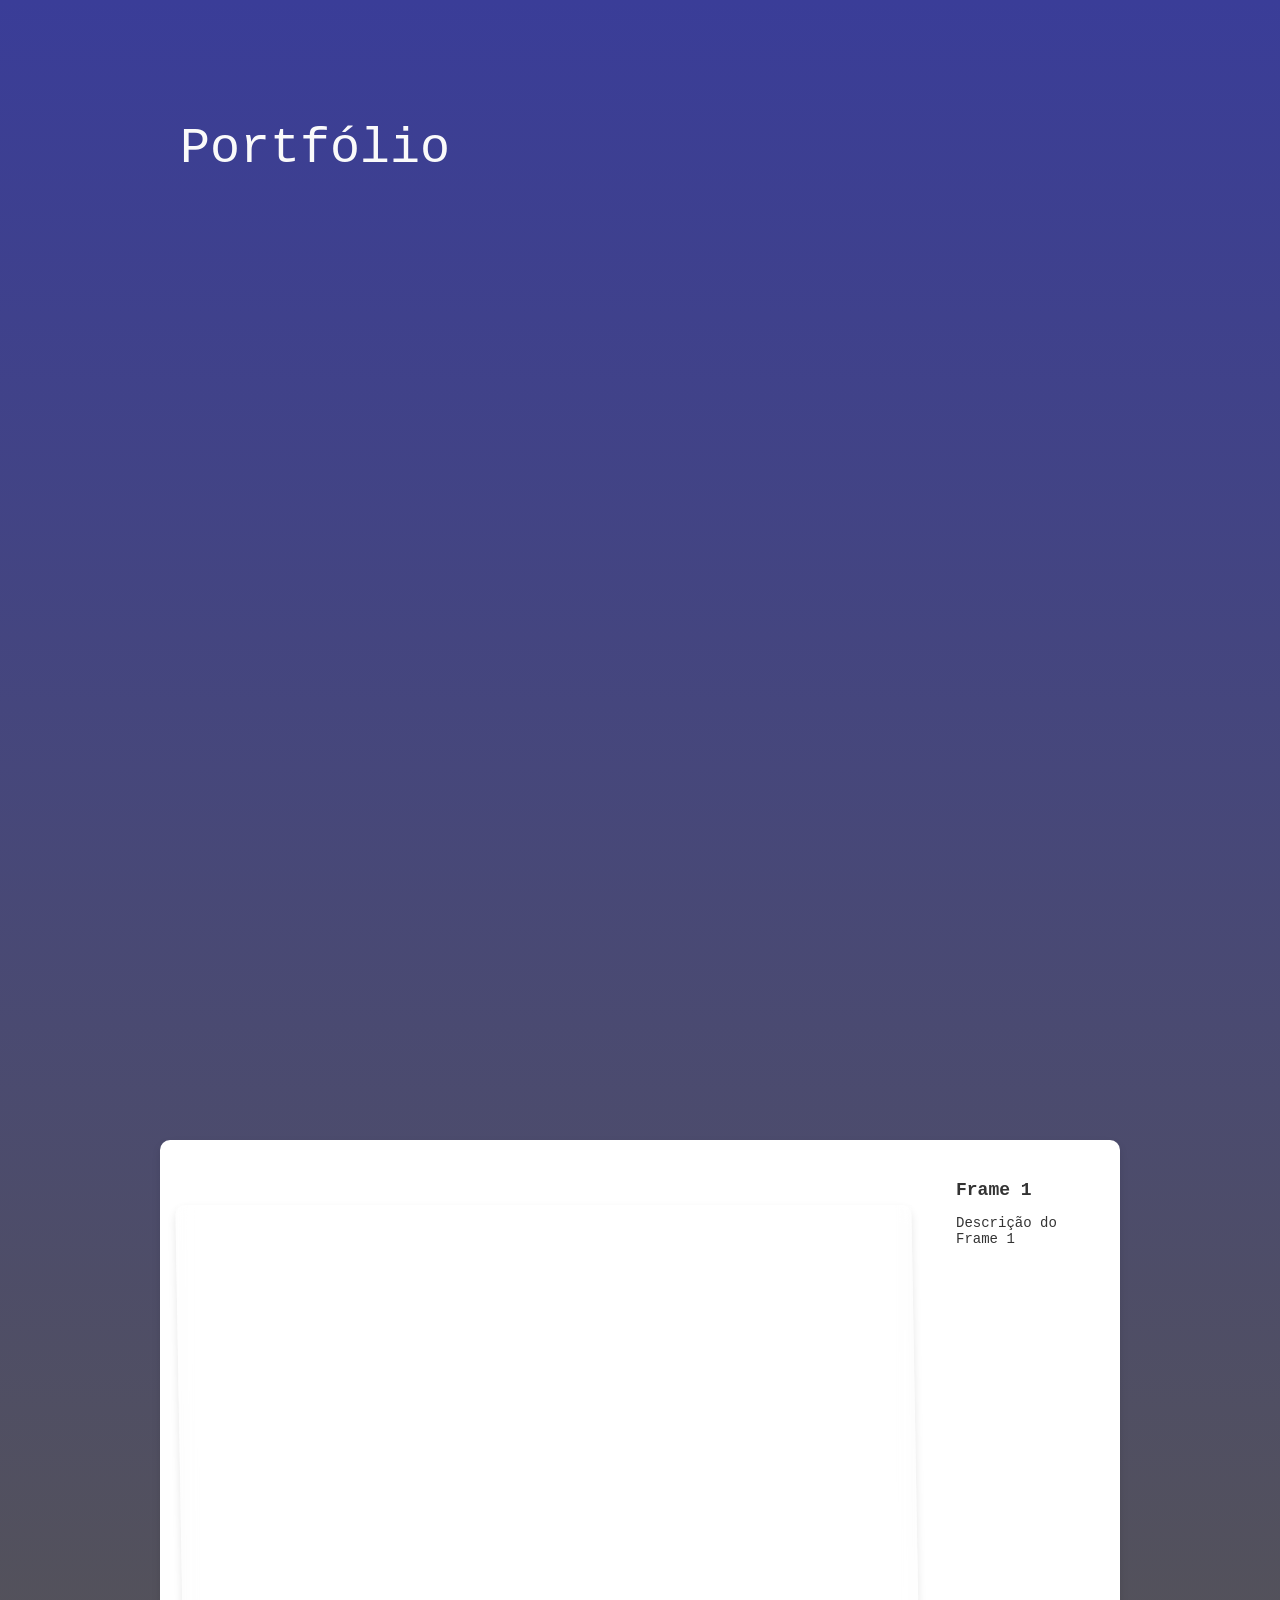
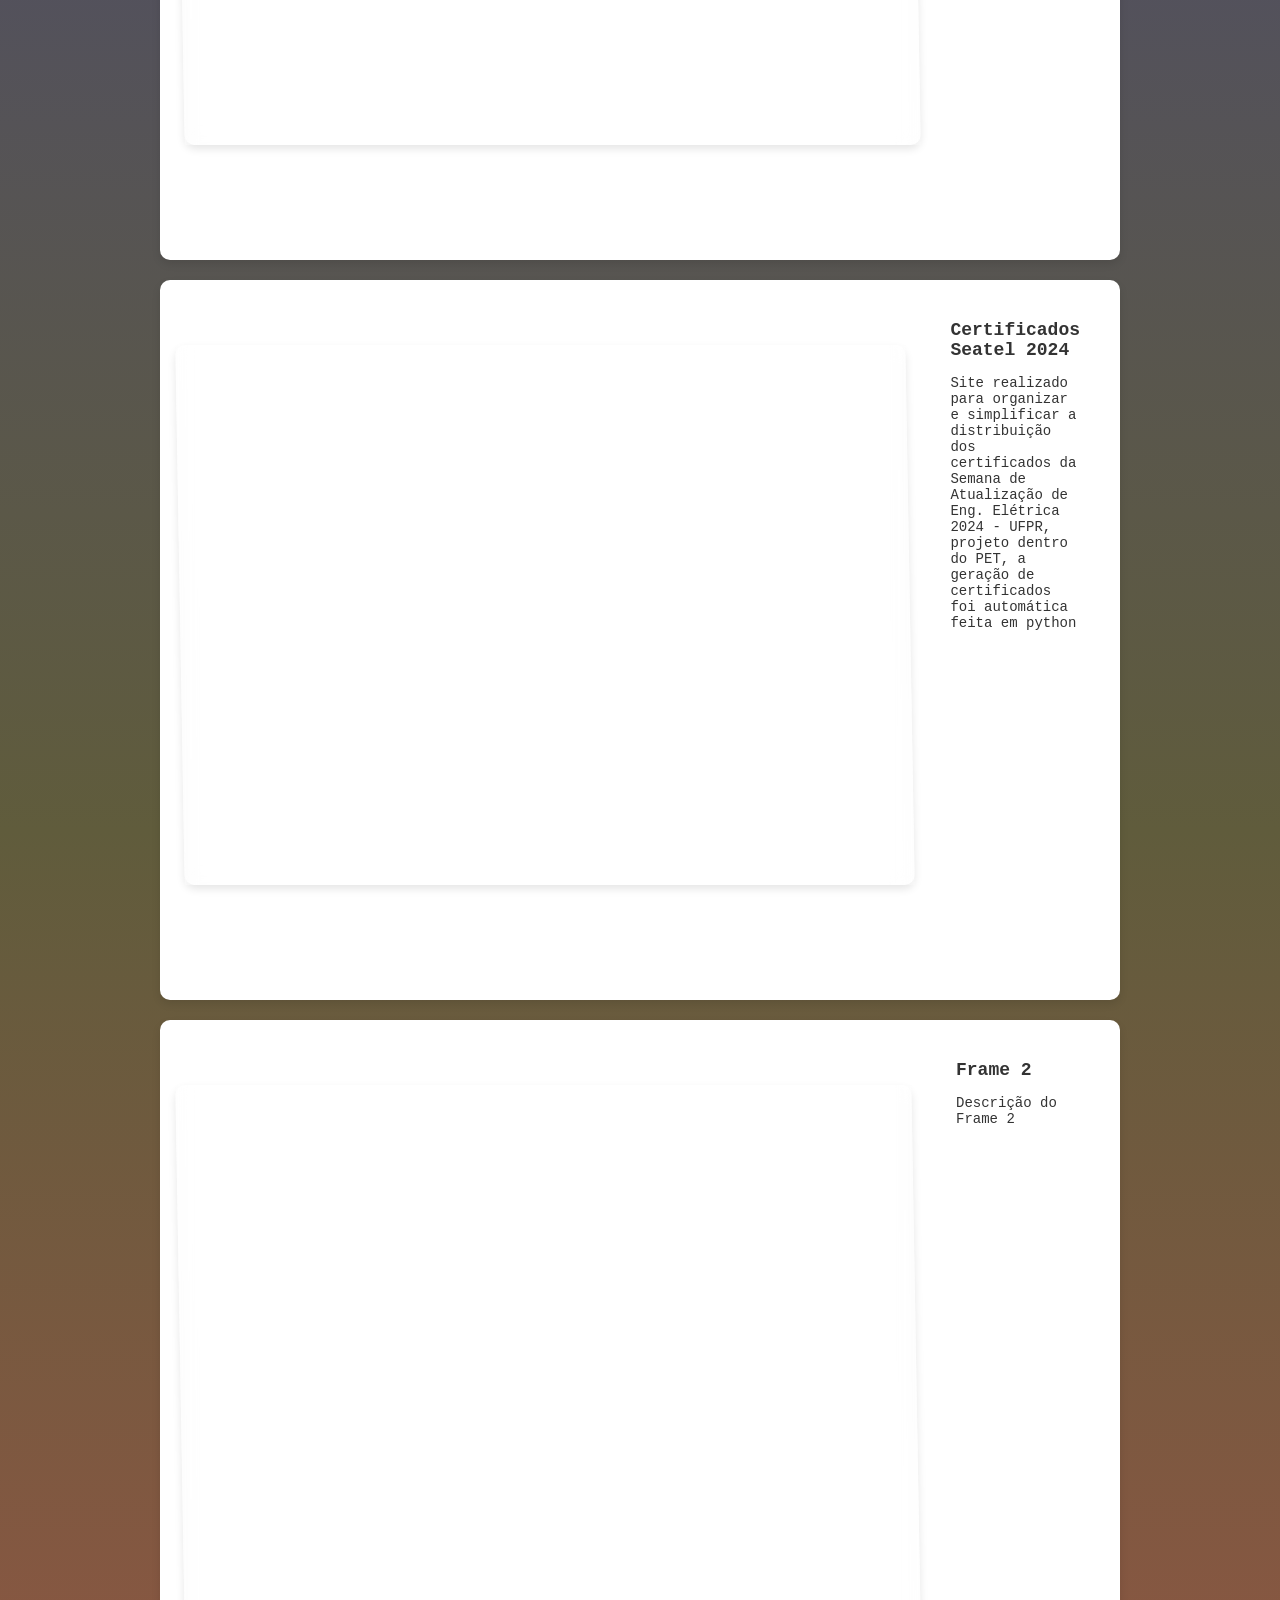
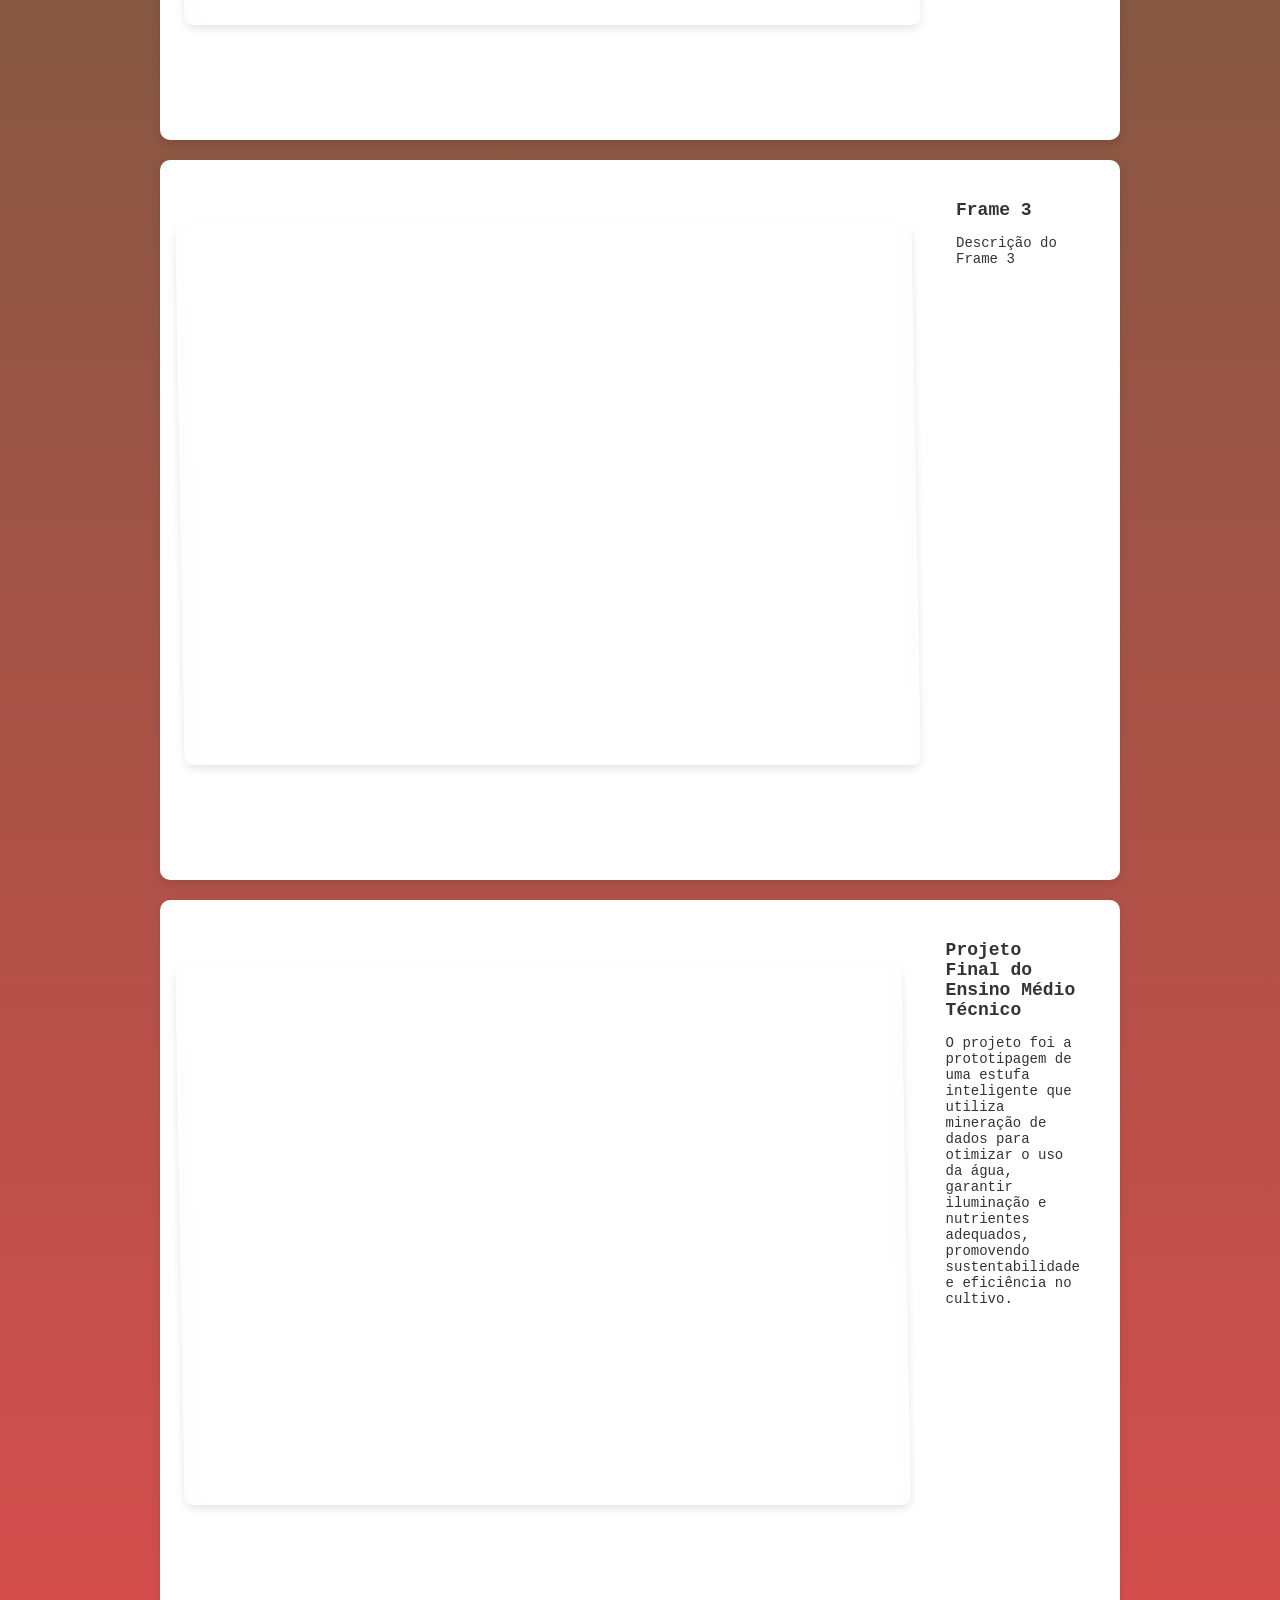
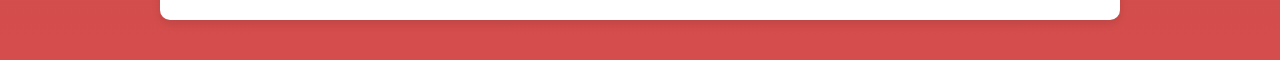
==== commit 136d604f: "adicao vhdl" ====
--- a/index.html
+++ b/index.html
@@ -33,7 +33,7 @@
 
             </div>
         </div>
-        <div id="contentoo"></div>
+        
        <!--<iframe src="curriculo.html" style="width:100%; height:500px; border:none;"></iframe>--> 
 
         <!-- Reutilizando o frame estilizado do primeiro código 
@@ -51,6 +51,19 @@
             </div>
             <span></span> <span></span>
         </div>-->
+        <div class="frame-section scroll-animation revealedBox goLeft" data-title="Estudos a respeito VHDL"
+            data-description="Uma série de trabalhos exemplo utilizando como base VHDL e a FPGA Nexys 2">
+            <div class="frame-container">
+                <iframe src="https://mpbast0s.github.io/SEATEL2024/"></iframe>
+                <button class="visit-button"
+                    onclick="window.open('https://mpbast0s.github.io/https://github.com/mpbast0s/Estudos-utilizando-VHDL/blob/main/trabalho%20final/imagens/IMG_20241203_101500130_HDR.jpg/', '_blank')">Visitar</button>
+            </div>
+            <div class="text-content">
+                <h2>Frame 1</h2>
+                <p>Descrição do Frame 1</p>
+            </div>
+            <span></span> <span></span>
+        </div>
         <div class="frame-section scroll-animation revealedBox goRight" data-title="Certificados Seatel 2024"
             data-description="Site realizado para organizar e simplificar a distribuição dos certificados da Semana de Atualização de Eng. Elétrica 2024 - UFPR, projeto dentro do PET, a geração de certificados foi automática feita em python">
             <div class="frame-container">
@@ -120,17 +133,22 @@
             </div>
             <span></span> <span></span>
         </div>
+
+        
         
     </div>
 
+    <div id="contentoo"></div>
+
     <script>
+        /*
         fetch('curriculo.html')
             .then(response => response.text())
             .then(data => {
                 document.getElementById('contentoo').innerHTML = data;
             })
             .catch(error => console.error('Error:', error));
-            
+        */  
         const sections = document.querySelectorAll('.frame-section');
         const options = {
             threshold: 0.5
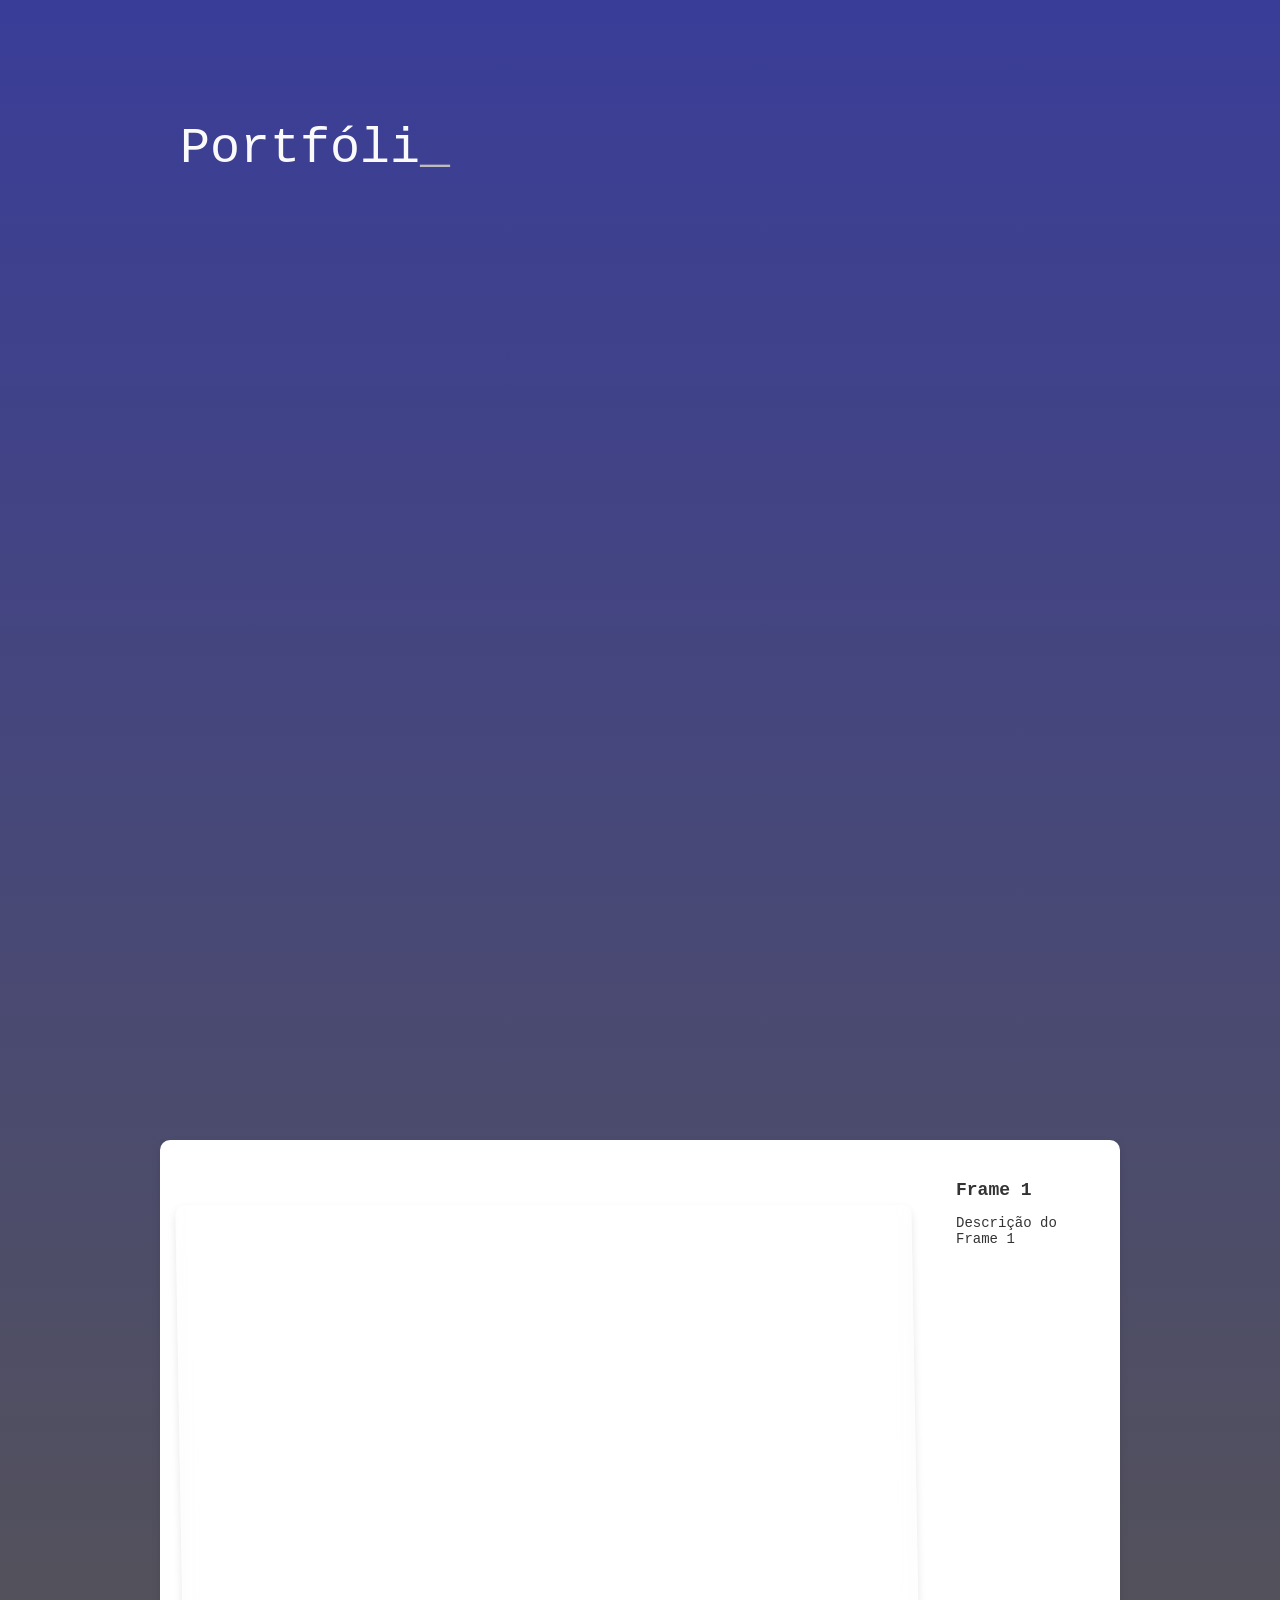
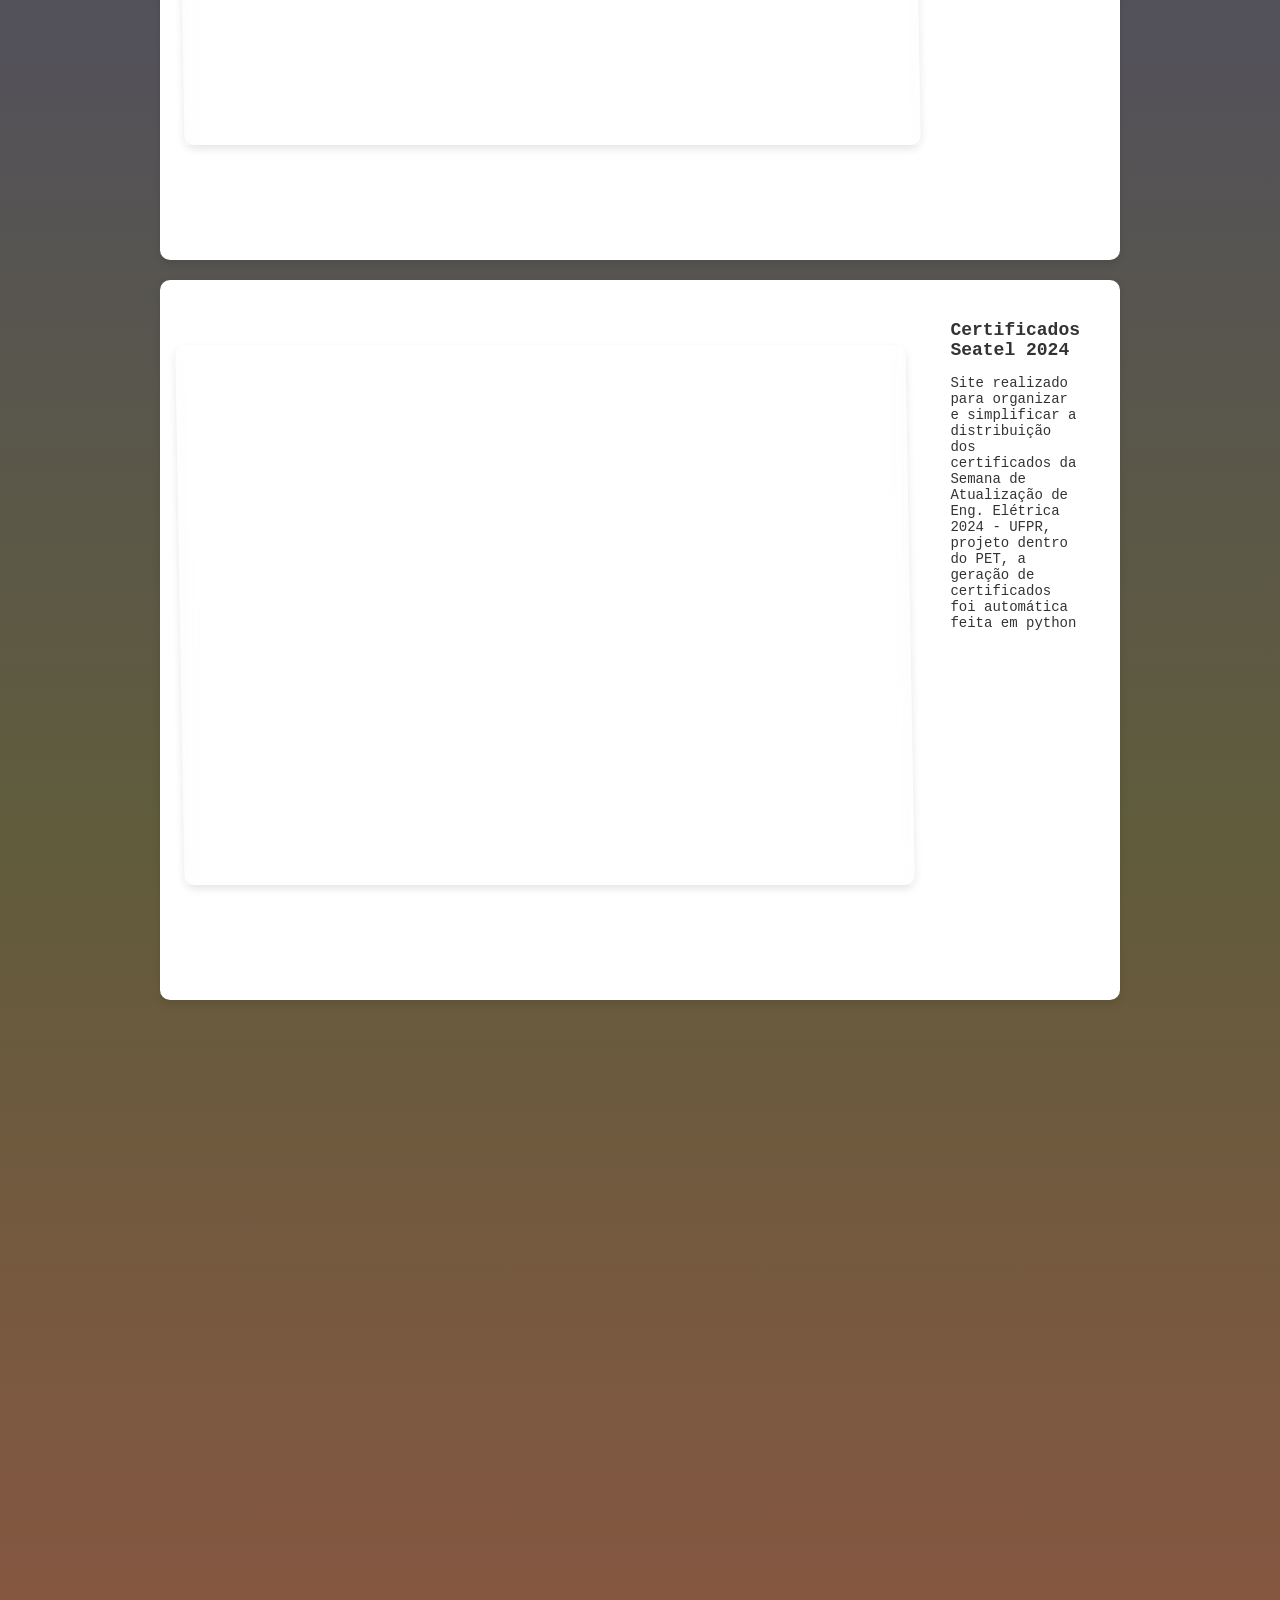
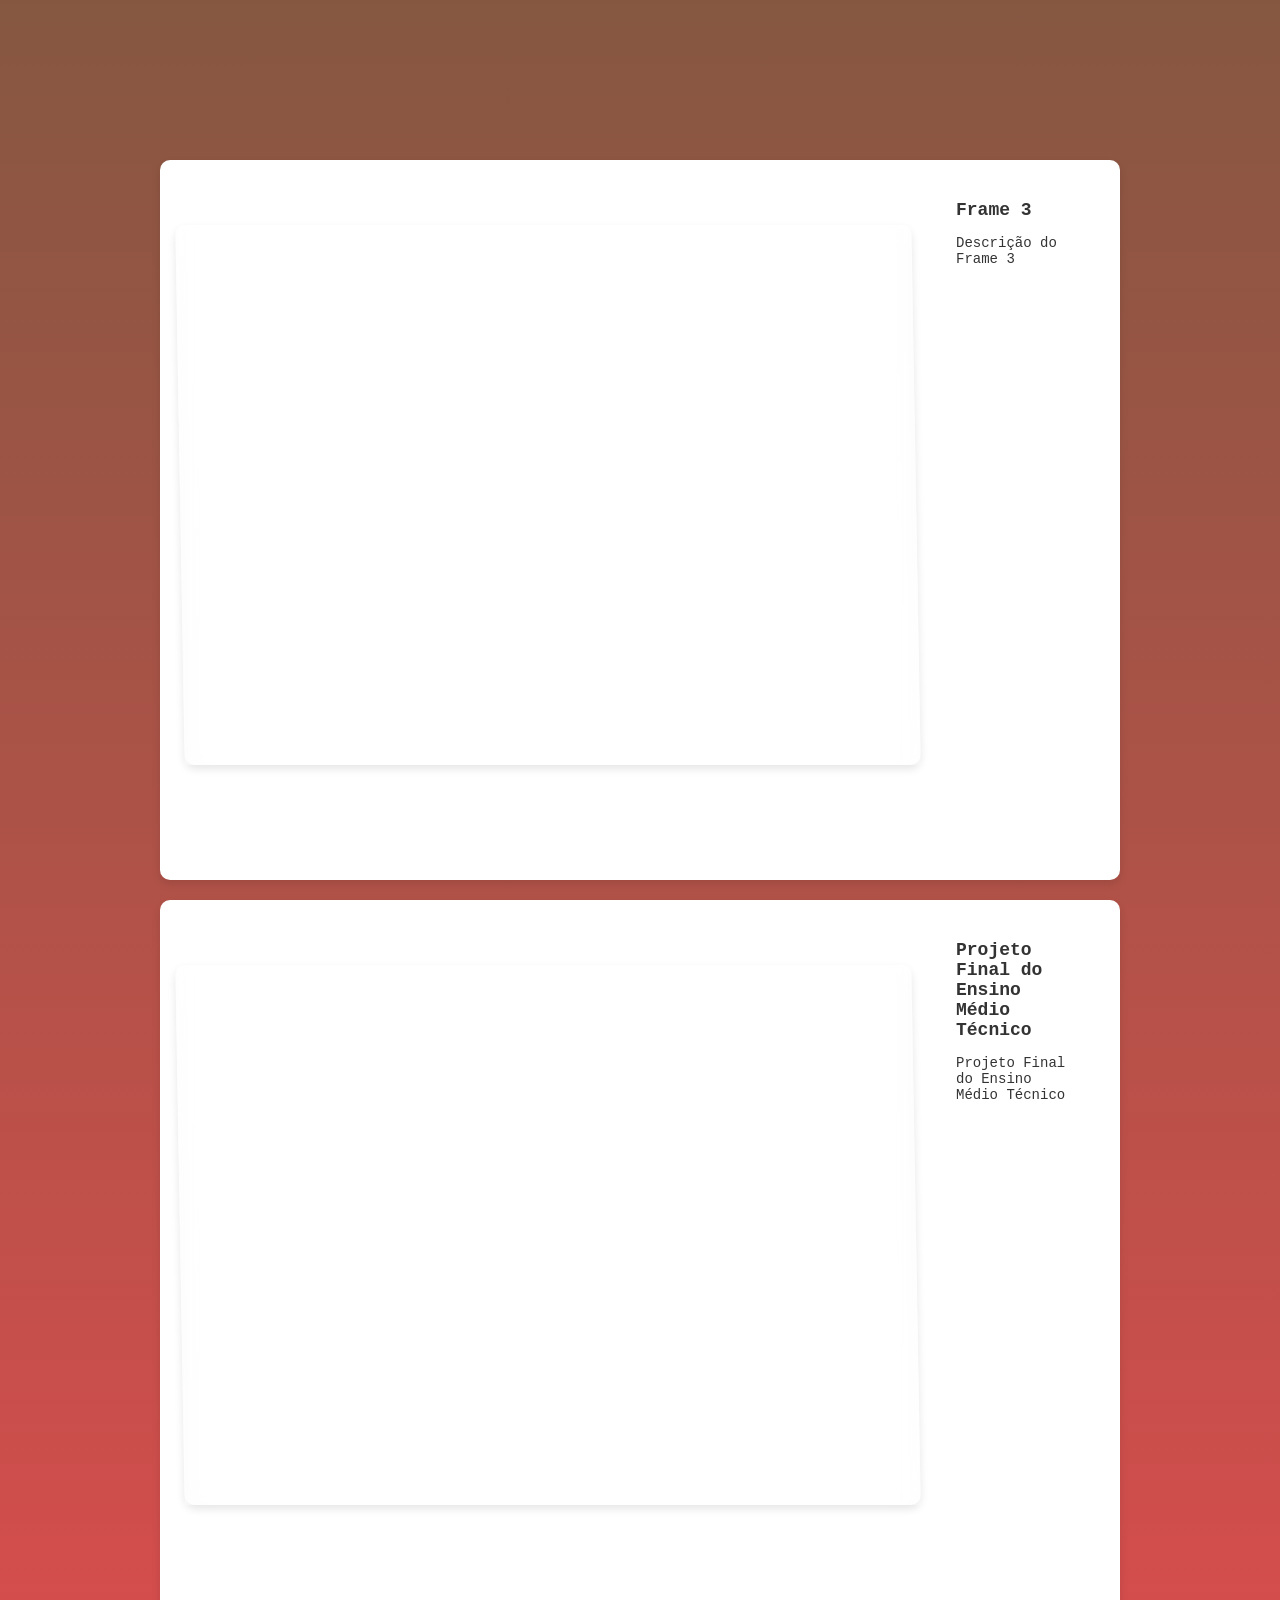
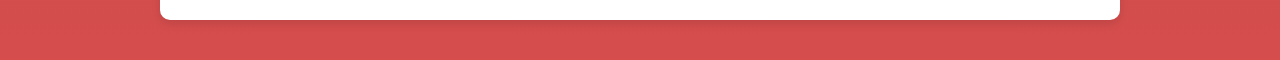
==== commit 7e3c9efe: "arrumei o site do frame" ====
--- a/index.html
+++ b/index.html
@@ -54,7 +54,7 @@
         <div class="frame-section scroll-animation revealedBox goLeft" data-title="Estudos a respeito VHDL"
             data-description="Uma série de trabalhos exemplo utilizando como base VHDL e a FPGA Nexys 2">
             <div class="frame-container">
-                <iframe src="https://mpbast0s.github.io/SEATEL2024/"></iframe>
+                <iframe src="https://github.com/mpbast0s/Estudos-utilizando-VHDL/blob/main/trabalho%20final/imagens/IMG_20241203_101500130_HDR.jpg"></iframe>
                 <button class="visit-button"
                     onclick="window.open('https://mpbast0s.github.io/https://github.com/mpbast0s/Estudos-utilizando-VHDL/blob/main/trabalho%20final/imagens/IMG_20241203_101500130_HDR.jpg/', '_blank')">Visitar</button>
             </div>
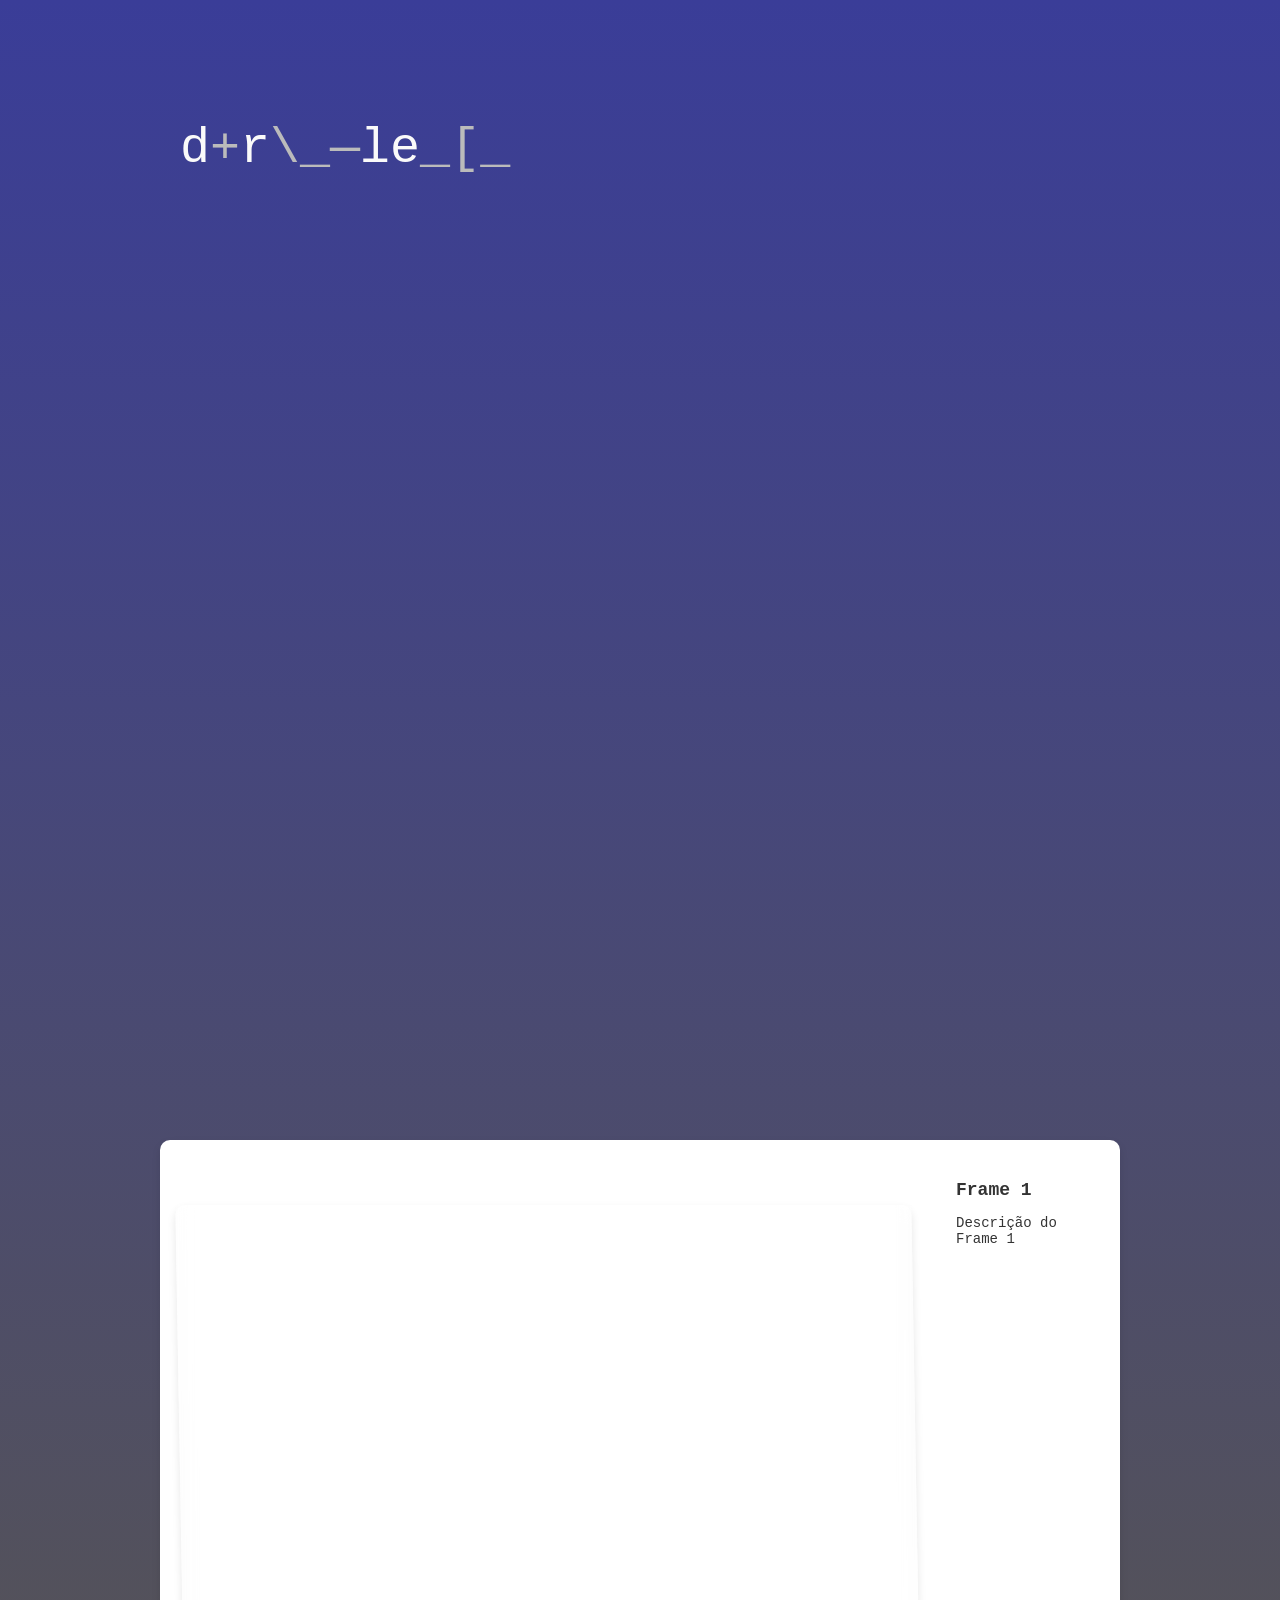
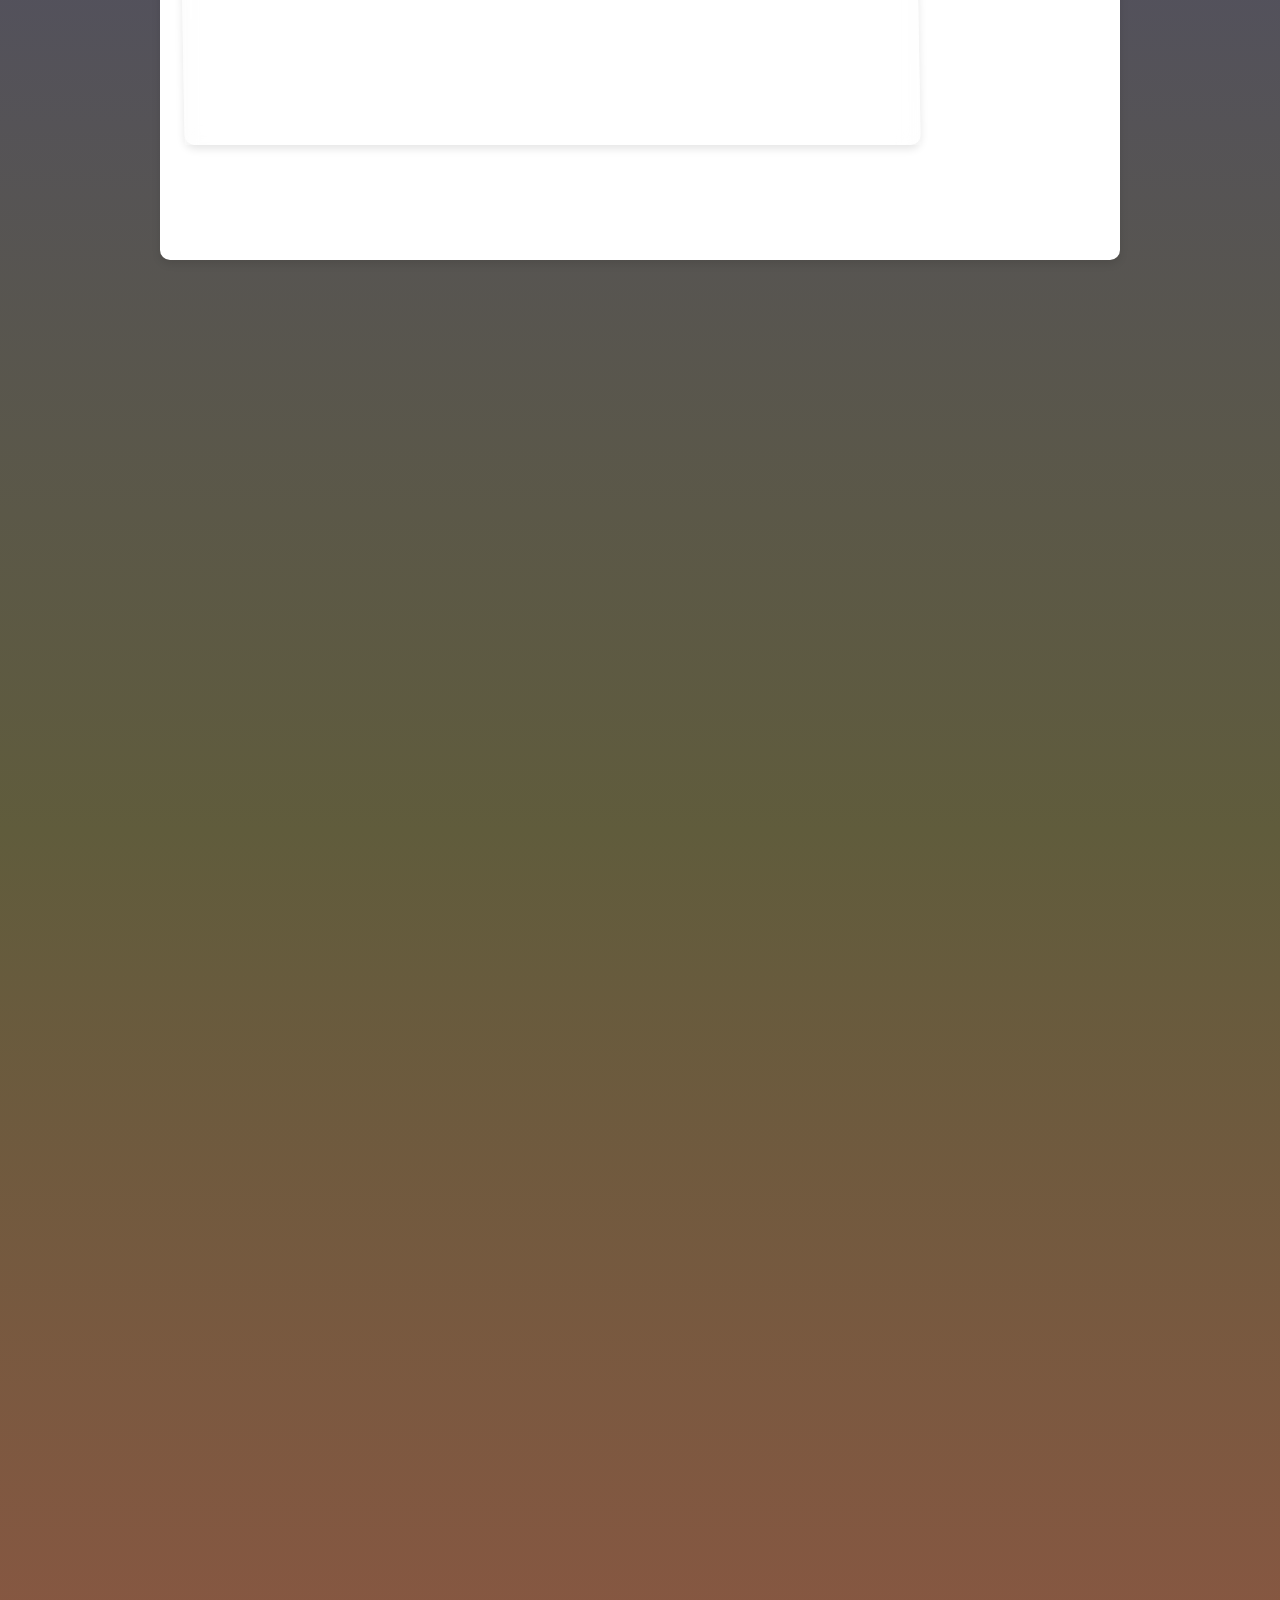
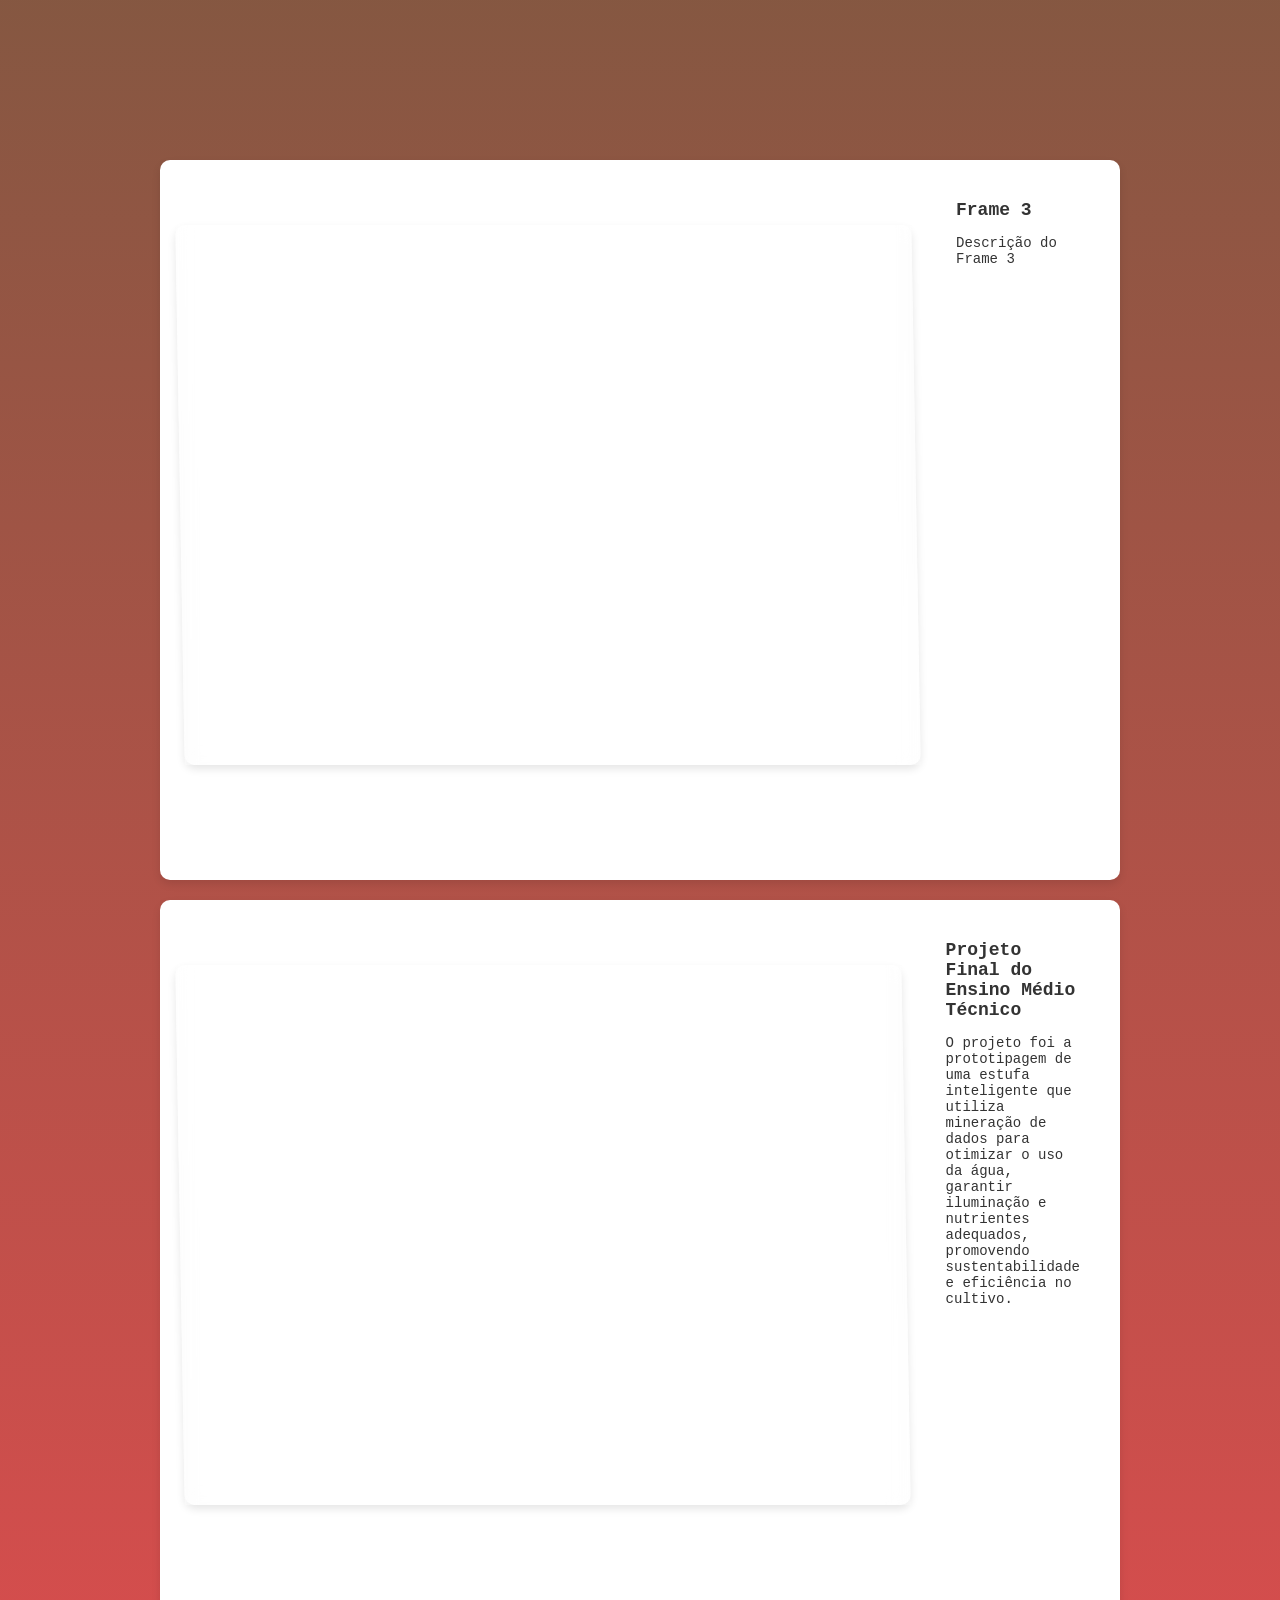
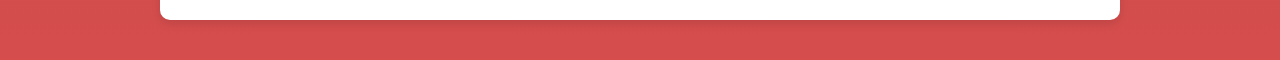
==== commit 9934c6b7: "aaaaaa - arrumando site v2" ====
--- a/index.html
+++ b/index.html
@@ -54,9 +54,9 @@
         <div class="frame-section scroll-animation revealedBox goLeft" data-title="Estudos a respeito VHDL"
             data-description="Uma série de trabalhos exemplo utilizando como base VHDL e a FPGA Nexys 2">
             <div class="frame-container">
-                <iframe src="https://github.com/mpbast0s/Estudos-utilizando-VHDL/blob/main/trabalho%20final/imagens/IMG_20241203_101500130_HDR.jpg"></iframe>
-                <button class="visit-button"
-                    onclick="window.open('https://mpbast0s.github.io/https://github.com/mpbast0s/Estudos-utilizando-VHDL/blob/main/trabalho%20final/imagens/IMG_20241203_101500130_HDR.jpg/', '_blank')">Visitar</button>
+                <iframe src="https://github.com/mpbast0s/Estudos-utilizando-VHDL/blob/main/trabalho%20final/Relat%C3%B3rio%20Projeto%20Final.pdf"></iframe>
+                <button class="visit-button"
+                    onclick="window.open('https://github.com/mpbast0s/Estudos-utilizando-VHDL/blob/main/trabalho%20final/Relat%C3%B3rio%20Projeto%20Final.pdf', '_blank')">Visitar</button>
             </div>
             <div class="text-content">
                 <h2>Frame 1</h2>
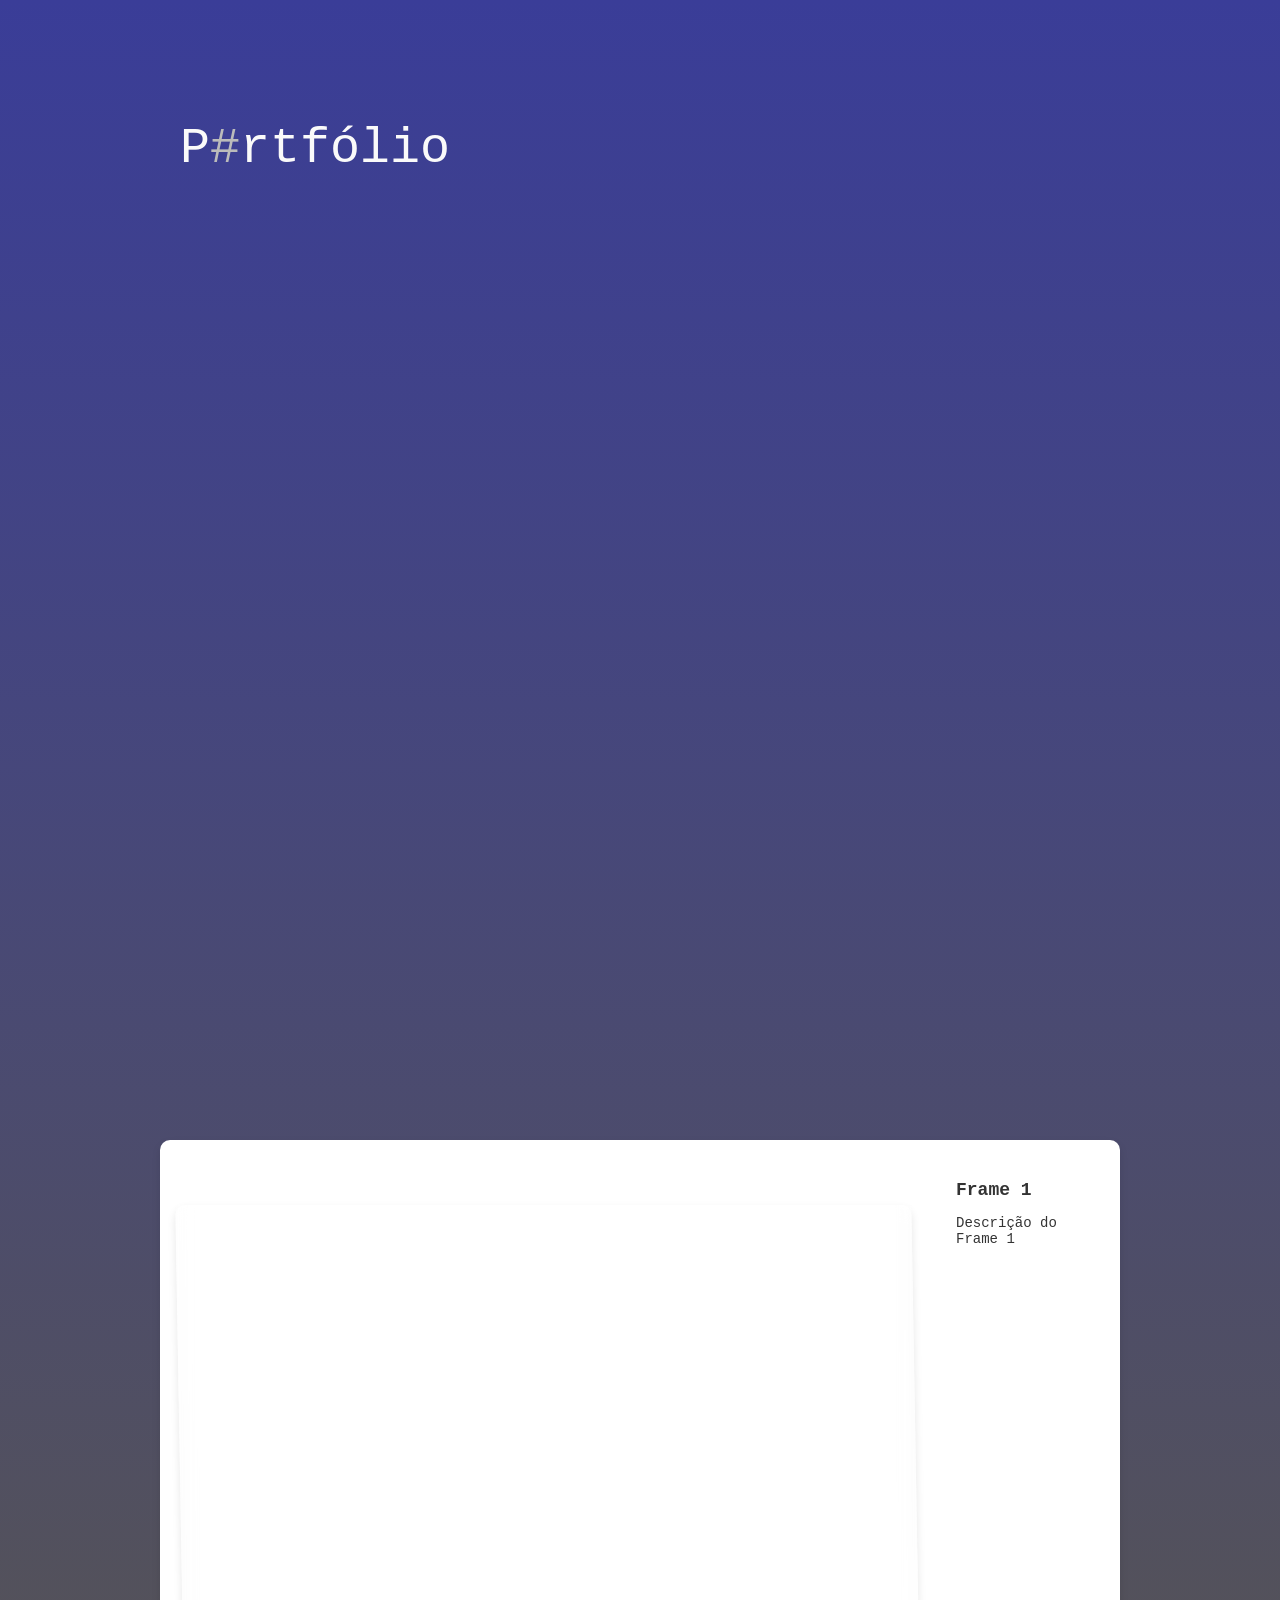
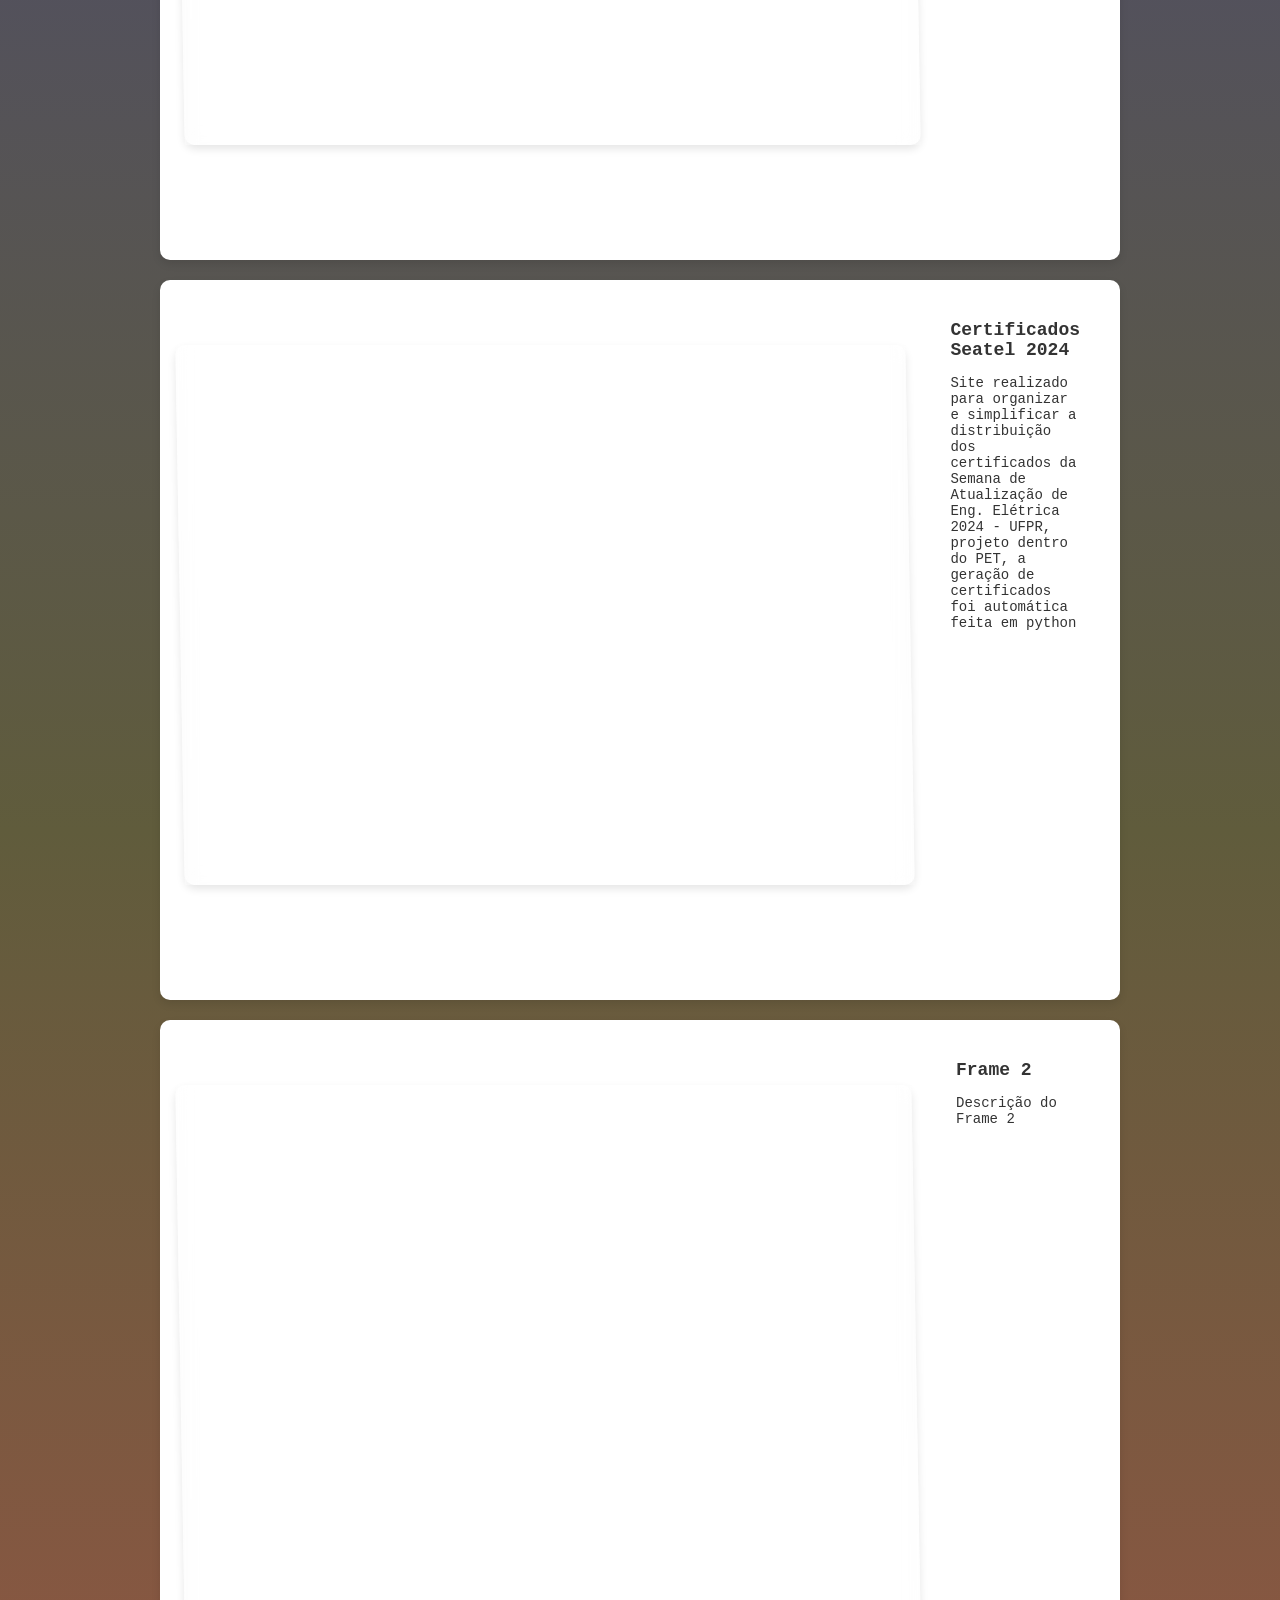
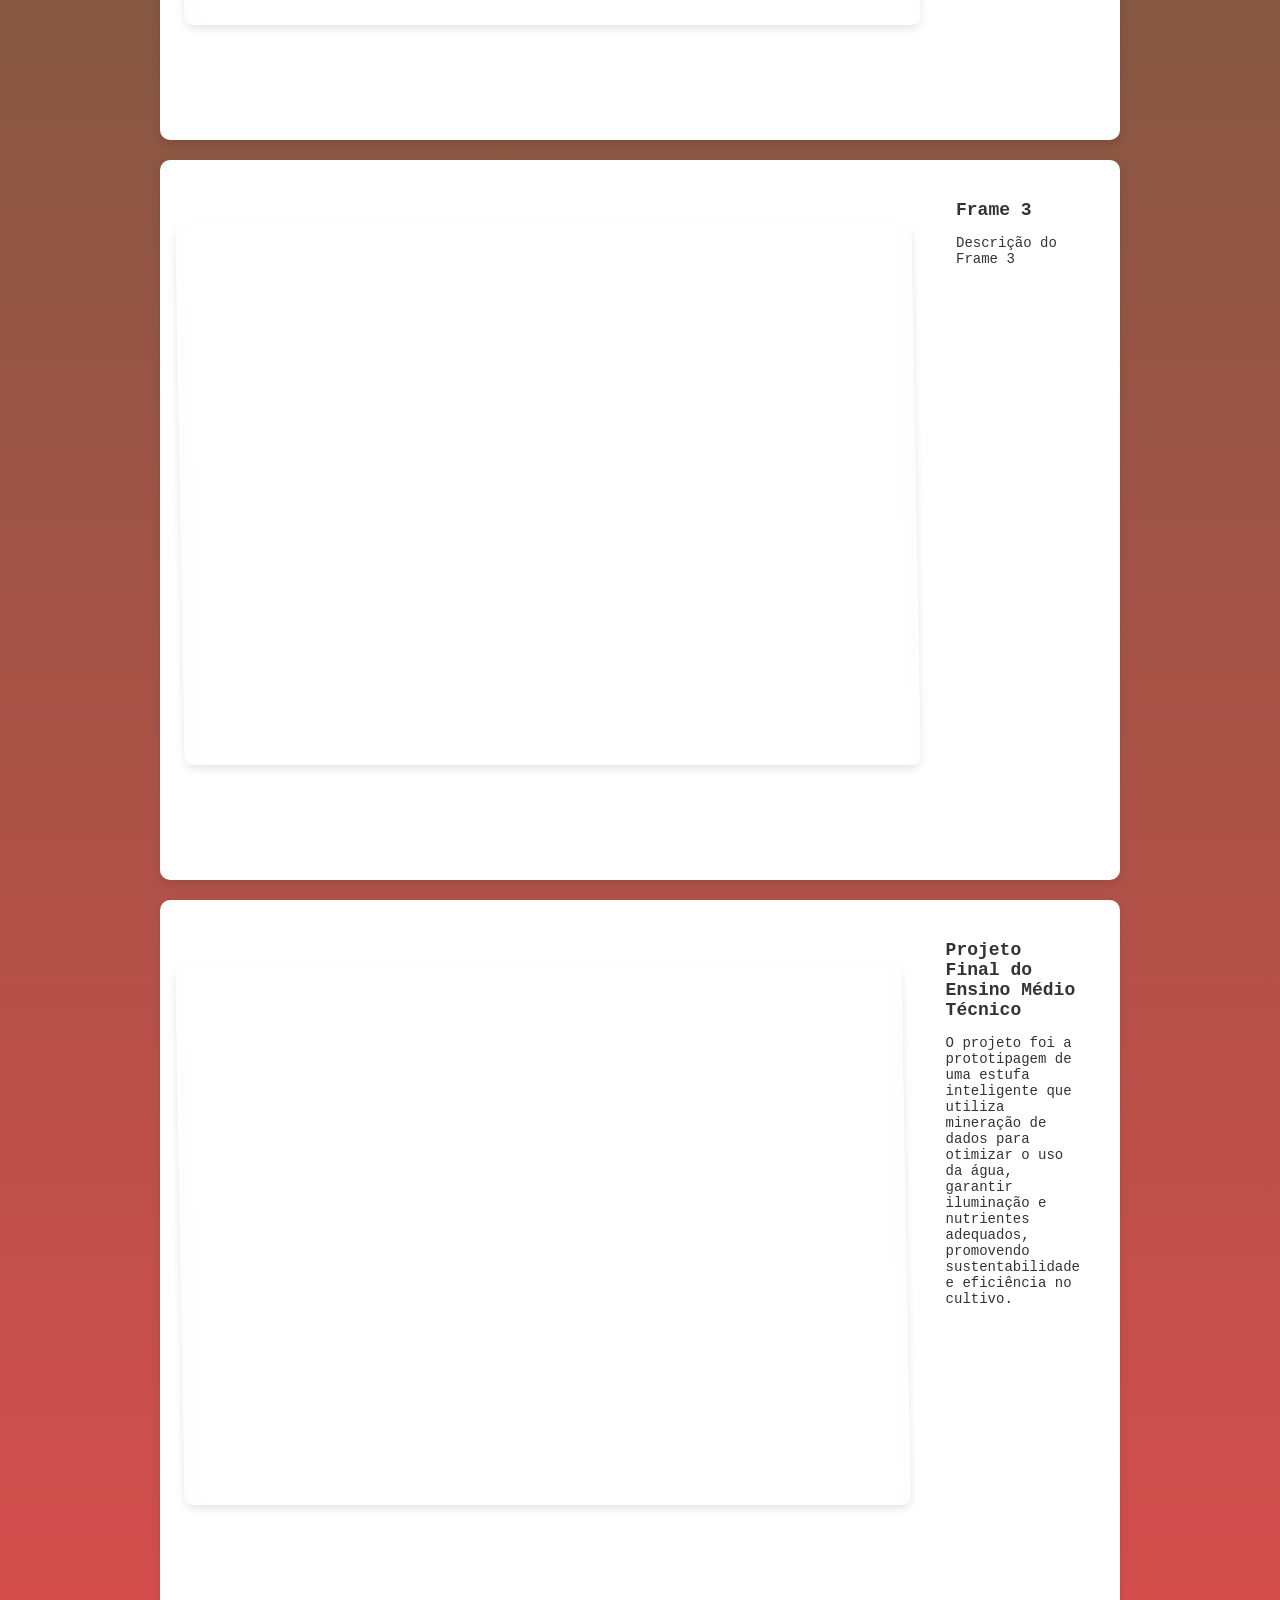
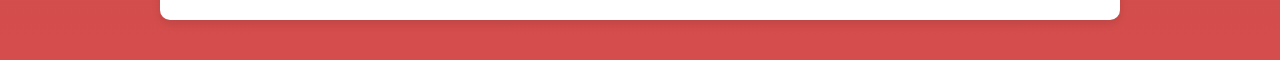
==== commit dec1f0fd: "adicionando vhdl" ====
--- a/index.html
+++ b/index.html
@@ -54,7 +54,7 @@
         <div class="frame-section scroll-animation revealedBox goLeft" data-title="Estudos a respeito VHDL"
             data-description="Uma série de trabalhos exemplo utilizando como base VHDL e a FPGA Nexys 2">
             <div class="frame-container">
-                <iframe src="https://github.com/mpbast0s/Estudos-utilizando-VHDL/blob/main/trabalho%20final/Relat%C3%B3rio%20Projeto%20Final.pdf"></iframe>
+                <iframe src="https://mpbast0s.github.io/Estudos-utilizando-VHDL/"></iframe>
                 <button class="visit-button"
                     onclick="window.open('https://github.com/mpbast0s/Estudos-utilizando-VHDL/blob/main/trabalho%20final/Relat%C3%B3rio%20Projeto%20Final.pdf', '_blank')">Visitar</button>
             </div>
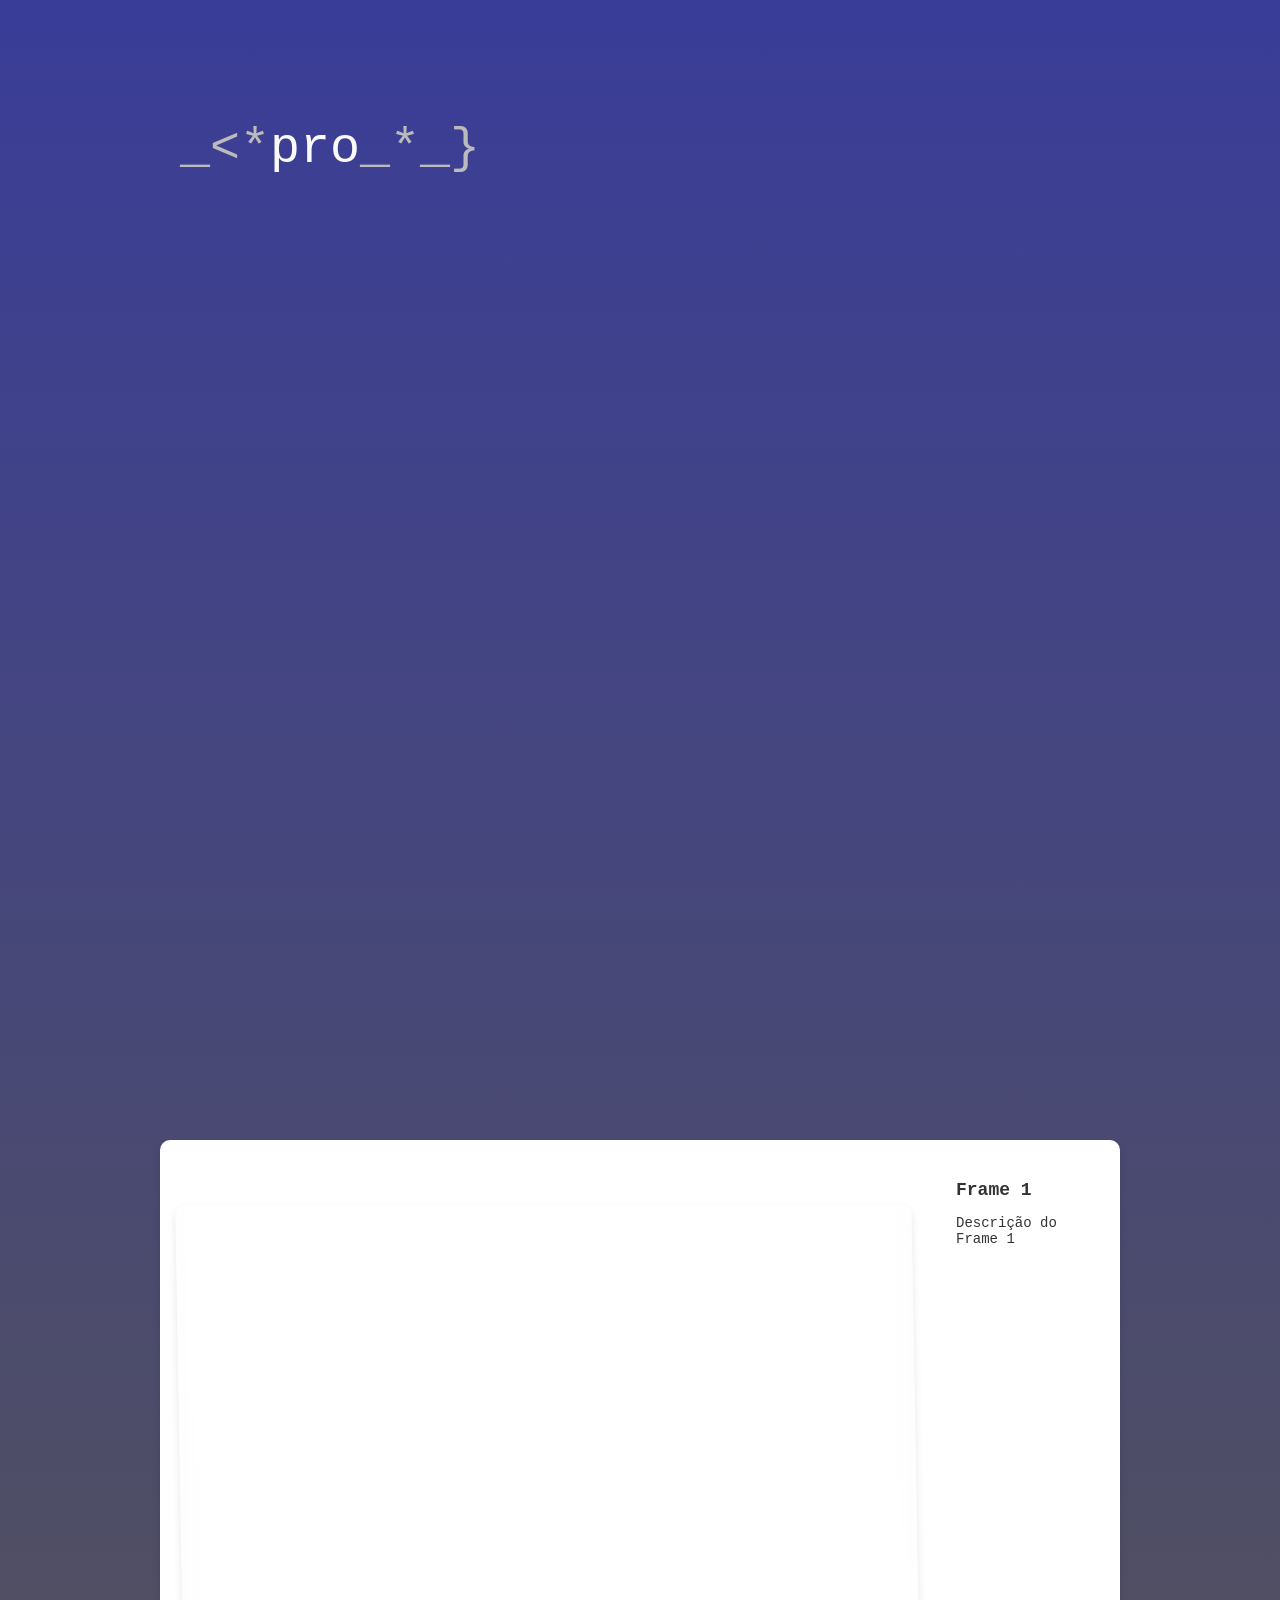
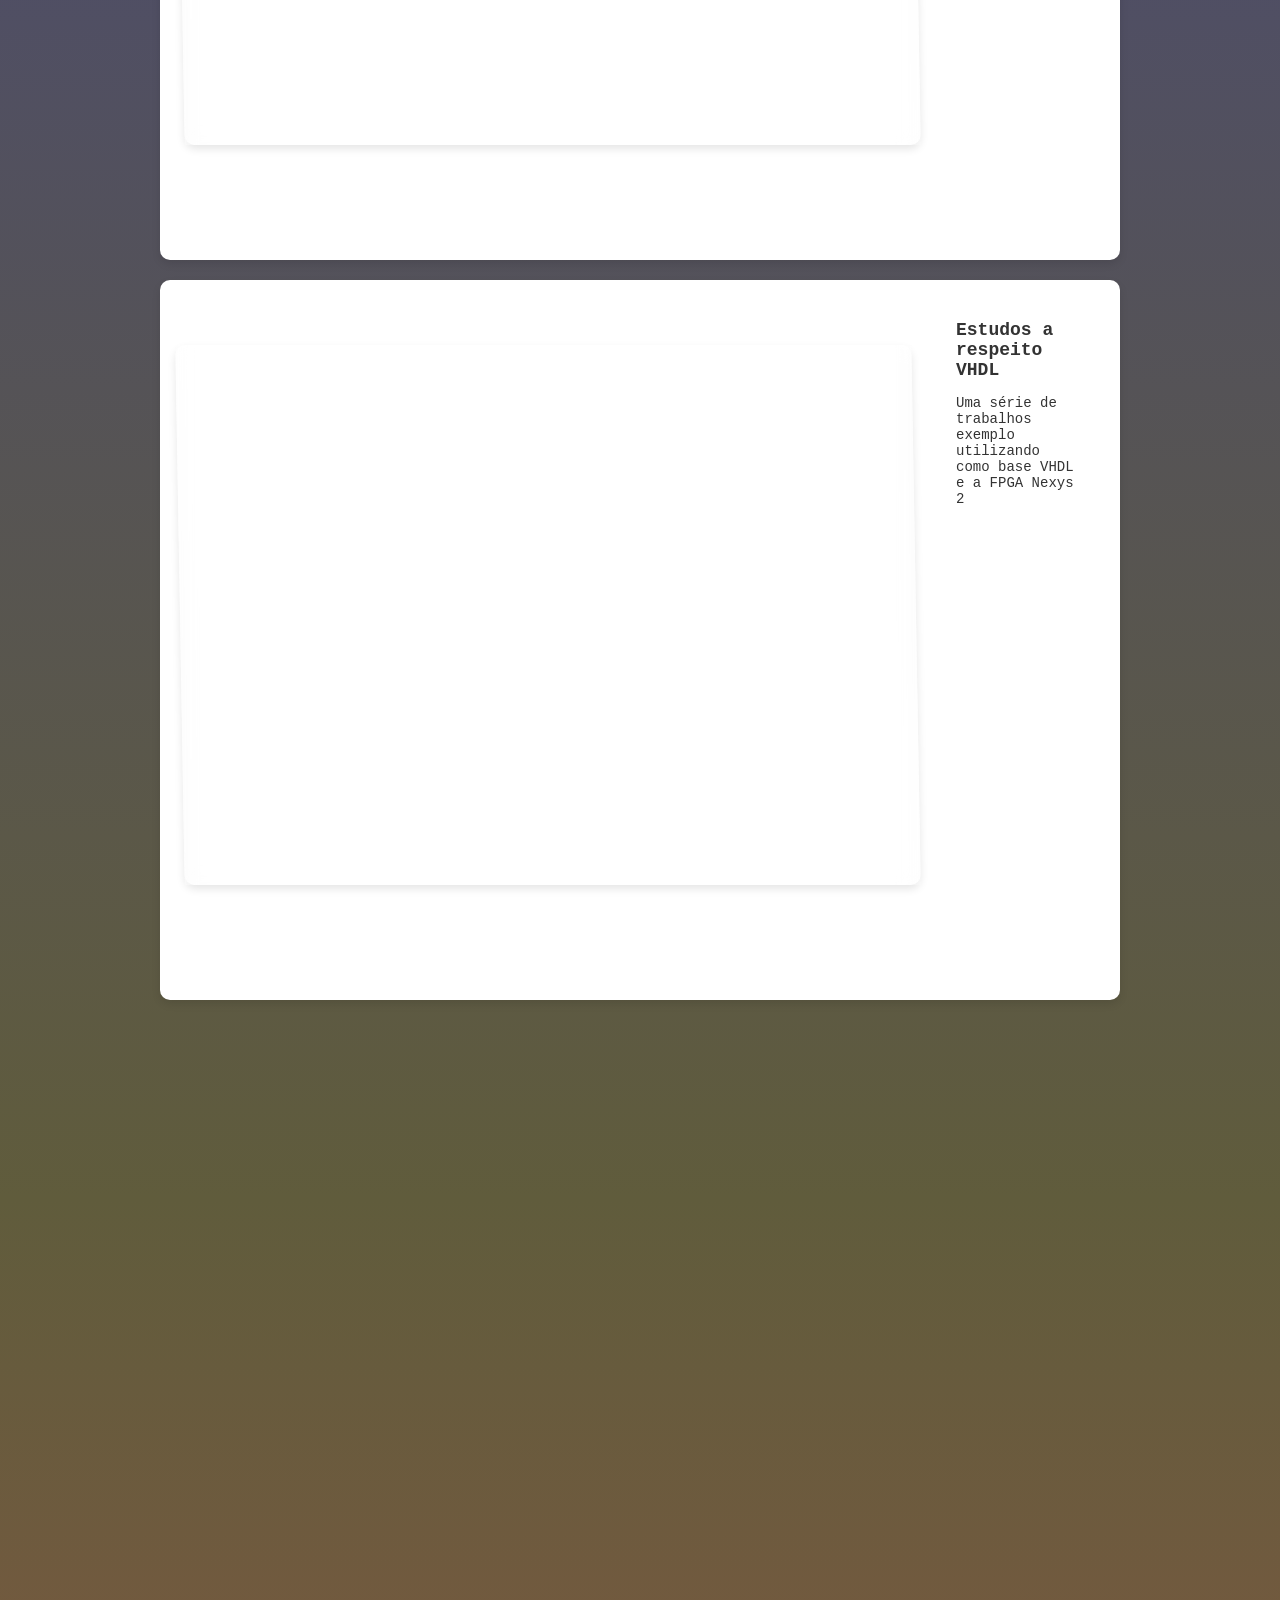
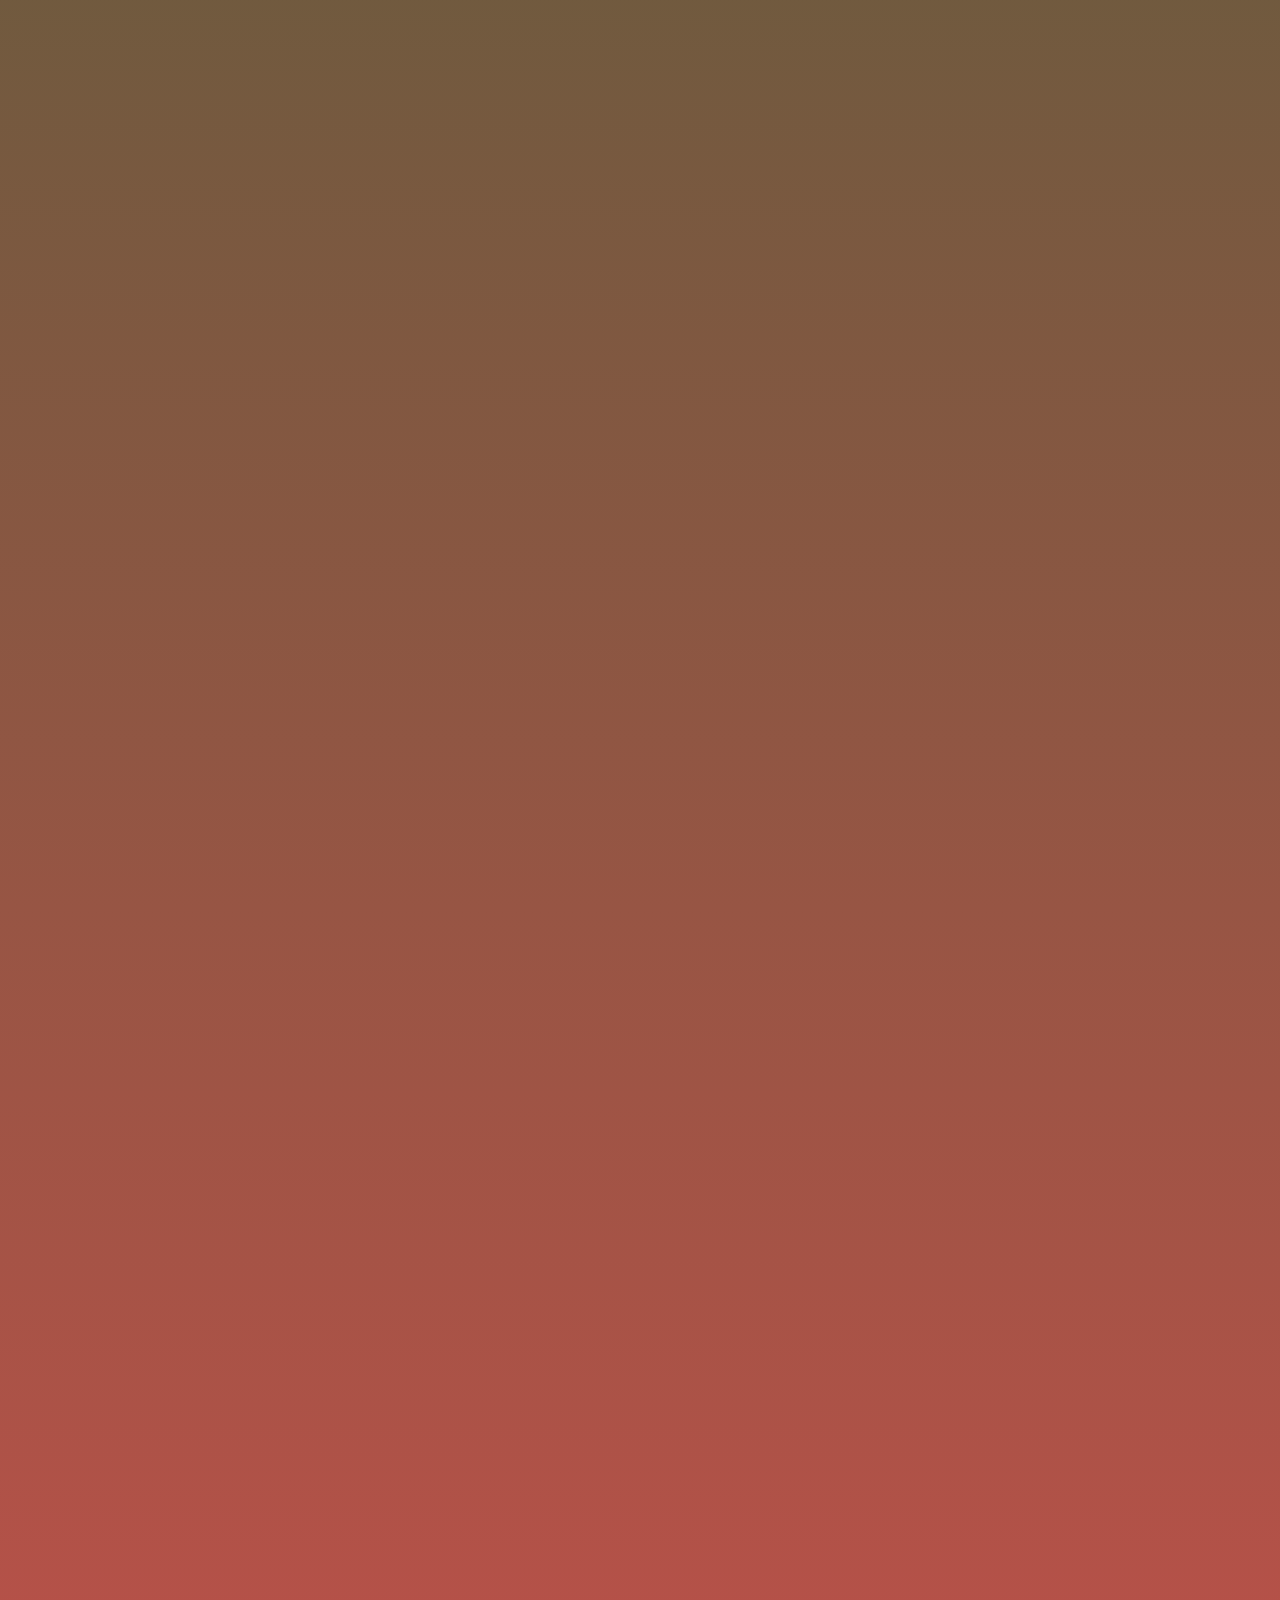
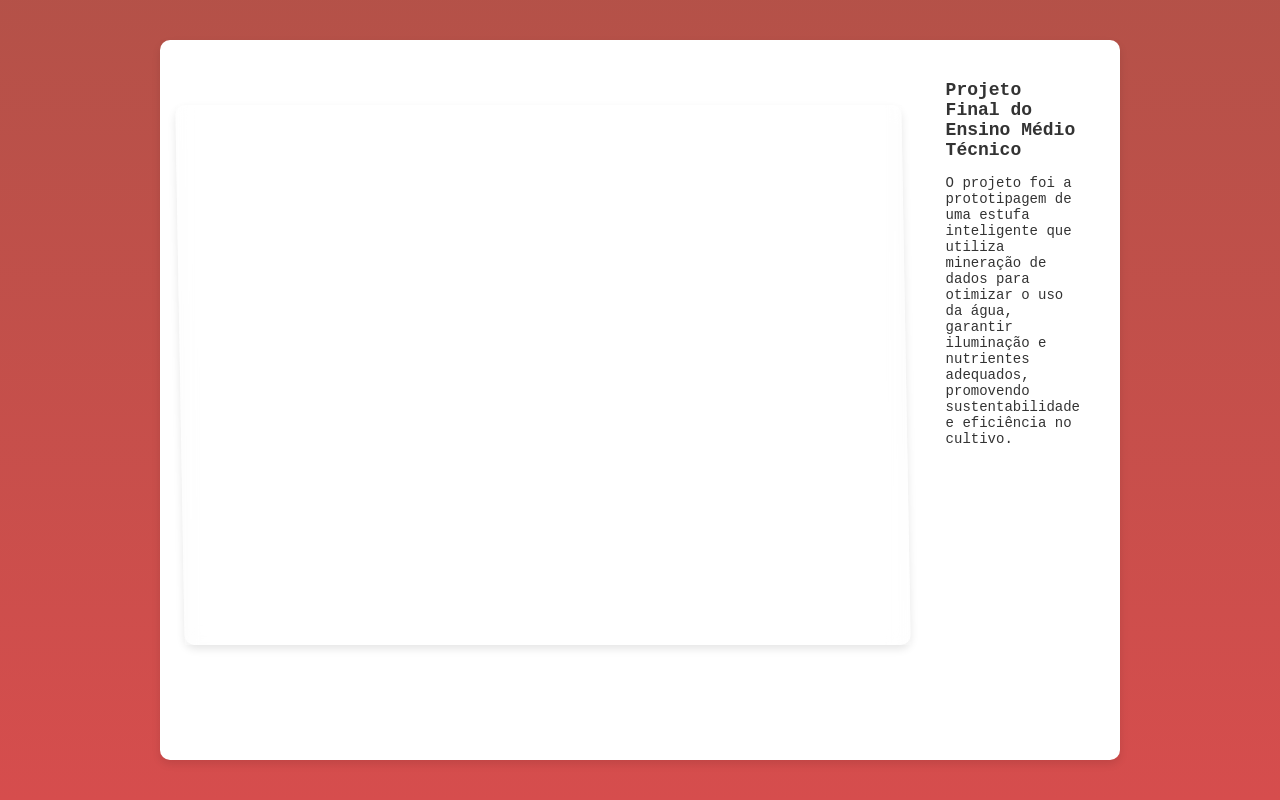
==== commit 297a34af: "tentativa" ====
--- a/index.html
+++ b/index.html
@@ -36,21 +36,19 @@
         
        <!--<iframe src="curriculo.html" style="width:100%; height:500px; border:none;"></iframe>--> 
 
-        <!-- Reutilizando o frame estilizado do primeiro código 
-        
-        <div class="frame-section scroll-animation revealedBox goLeft" data-title="Frame 4"
-            data-description="Descrição do Frame 4">
-            <div class="frame-container">
-                <iframe src="https://mpbast0s.github.io/vida/trabalho4/atividade4.html"></iframe>
-                <button class="visit-button"
-                    onclick="window.open('https://mpbast0s.github.io/vida/trabalho4/atividade4.html', '_blank')">Visitar</button>
-            </div>
-            <div class="text-content">
-                <h2>Frame 4</h2>
-                <p>Descrição do Frame 4</p>
-            </div>
-            <span></span> <span></span>
-        </div>-->
+        <div class="frame-section scroll-animation revealedBox goRight" data-title="Projeto em python JustDance "
+        data-description="Site realizado para organizar e simplificar a distribuição dos certificados da Semana de Atualização de Eng. Elétrica 2024 - UFPR, projeto dentro do PET, a geração de certificados foi automática feita em python">
+        <div class="frame-container">
+            <iframe src="https://www.instagram.com/p/Cvs8c2brlyL/?img_index=5"></iframe>
+            <button class="visit-button"
+                onclick="window.open('https://mpbast0s.github.io/SEATEL2024/', '_blank')">Visitar</button>
+        </div>
+        <div class="text-content">
+            <h2>Frame 1</h2>
+            <p>Descrição do Frame 1</p>
+        </div>
+        <span></span> <span></span>
+    </div>
         <div class="frame-section scroll-animation revealedBox goLeft" data-title="Estudos a respeito VHDL"
             data-description="Uma série de trabalhos exemplo utilizando como base VHDL e a FPGA Nexys 2">
             <div class="frame-container">
@@ -78,7 +76,7 @@
             <span></span> <span></span>
         </div>
 
-        <!-- Repetir o mesmo padrão para outros frames -->
+        
         <div class="frame-section scroll-animation revealedBox goLeft" data-title="Página Pessoal"
         data-description="Para treinar HTML e JavaScript, e compilar informações da miha vida, fiz uma página pessoal">
         <div class="frame-container">
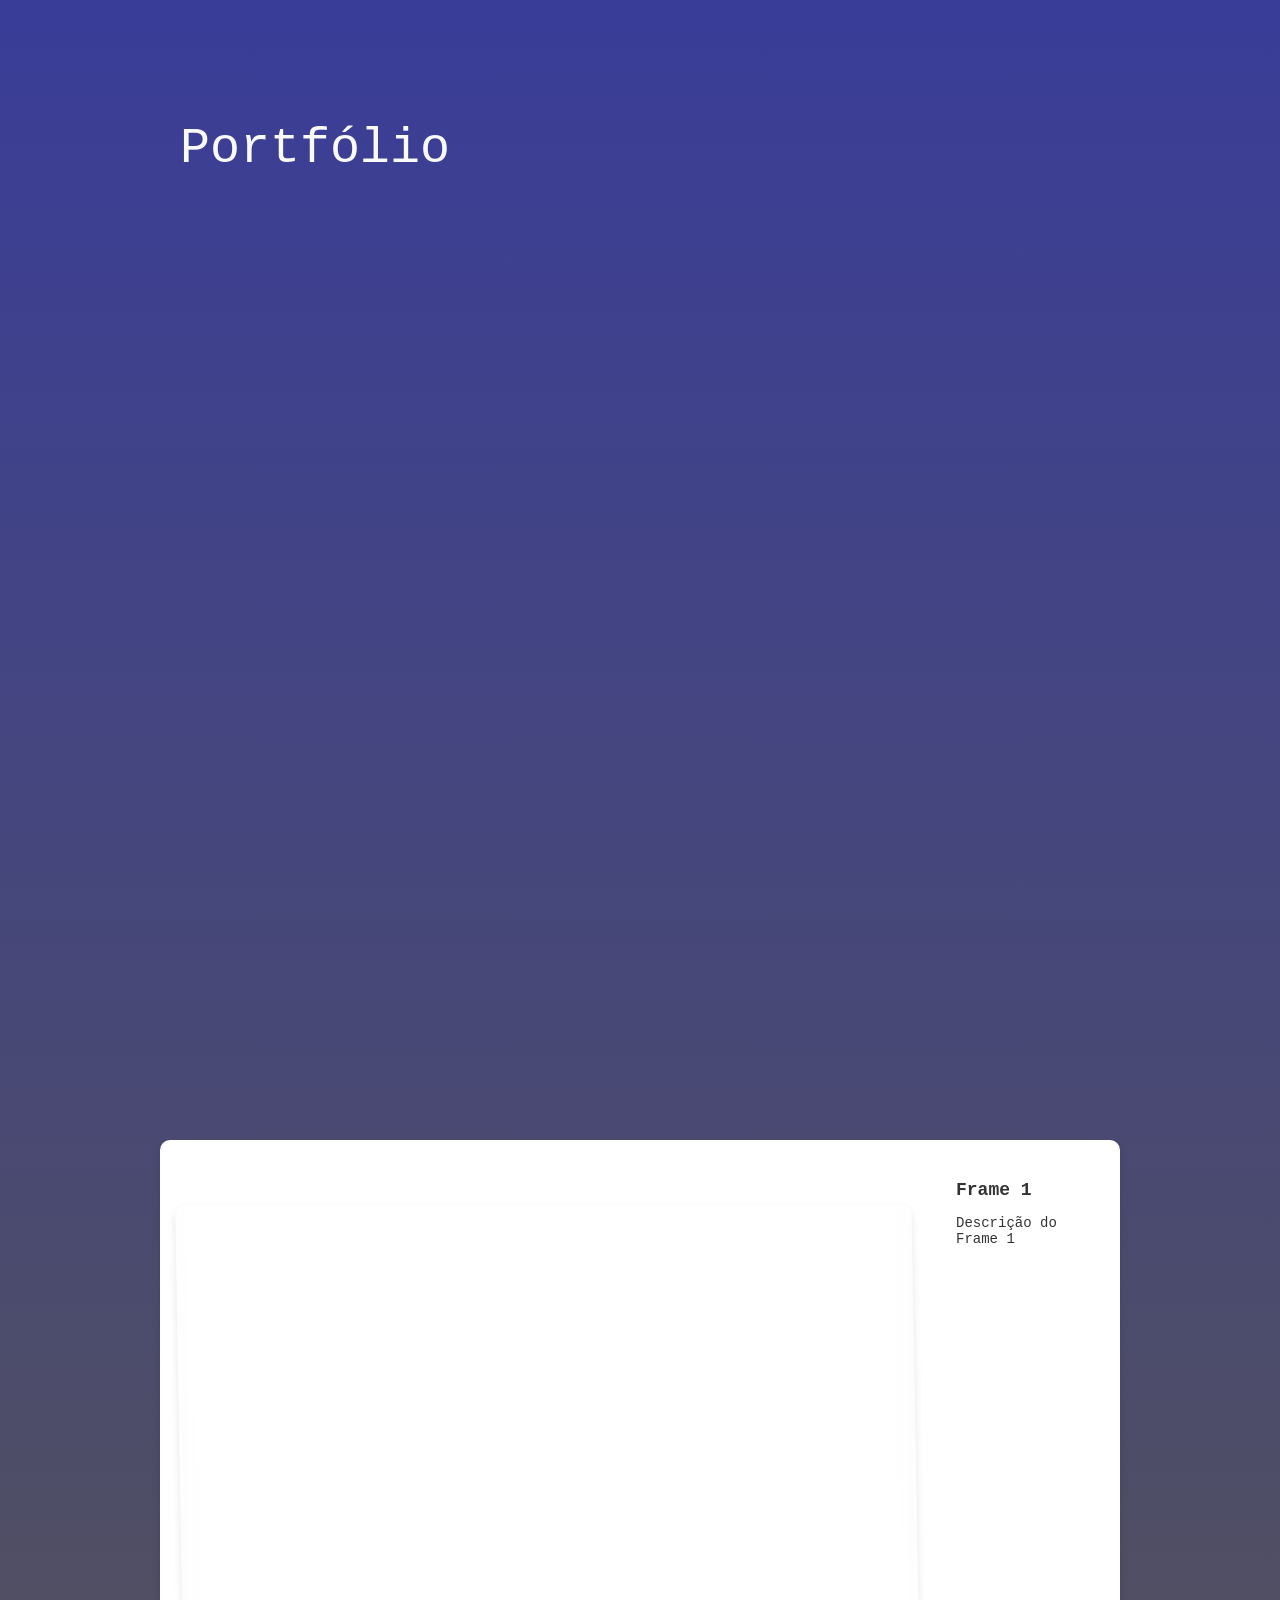
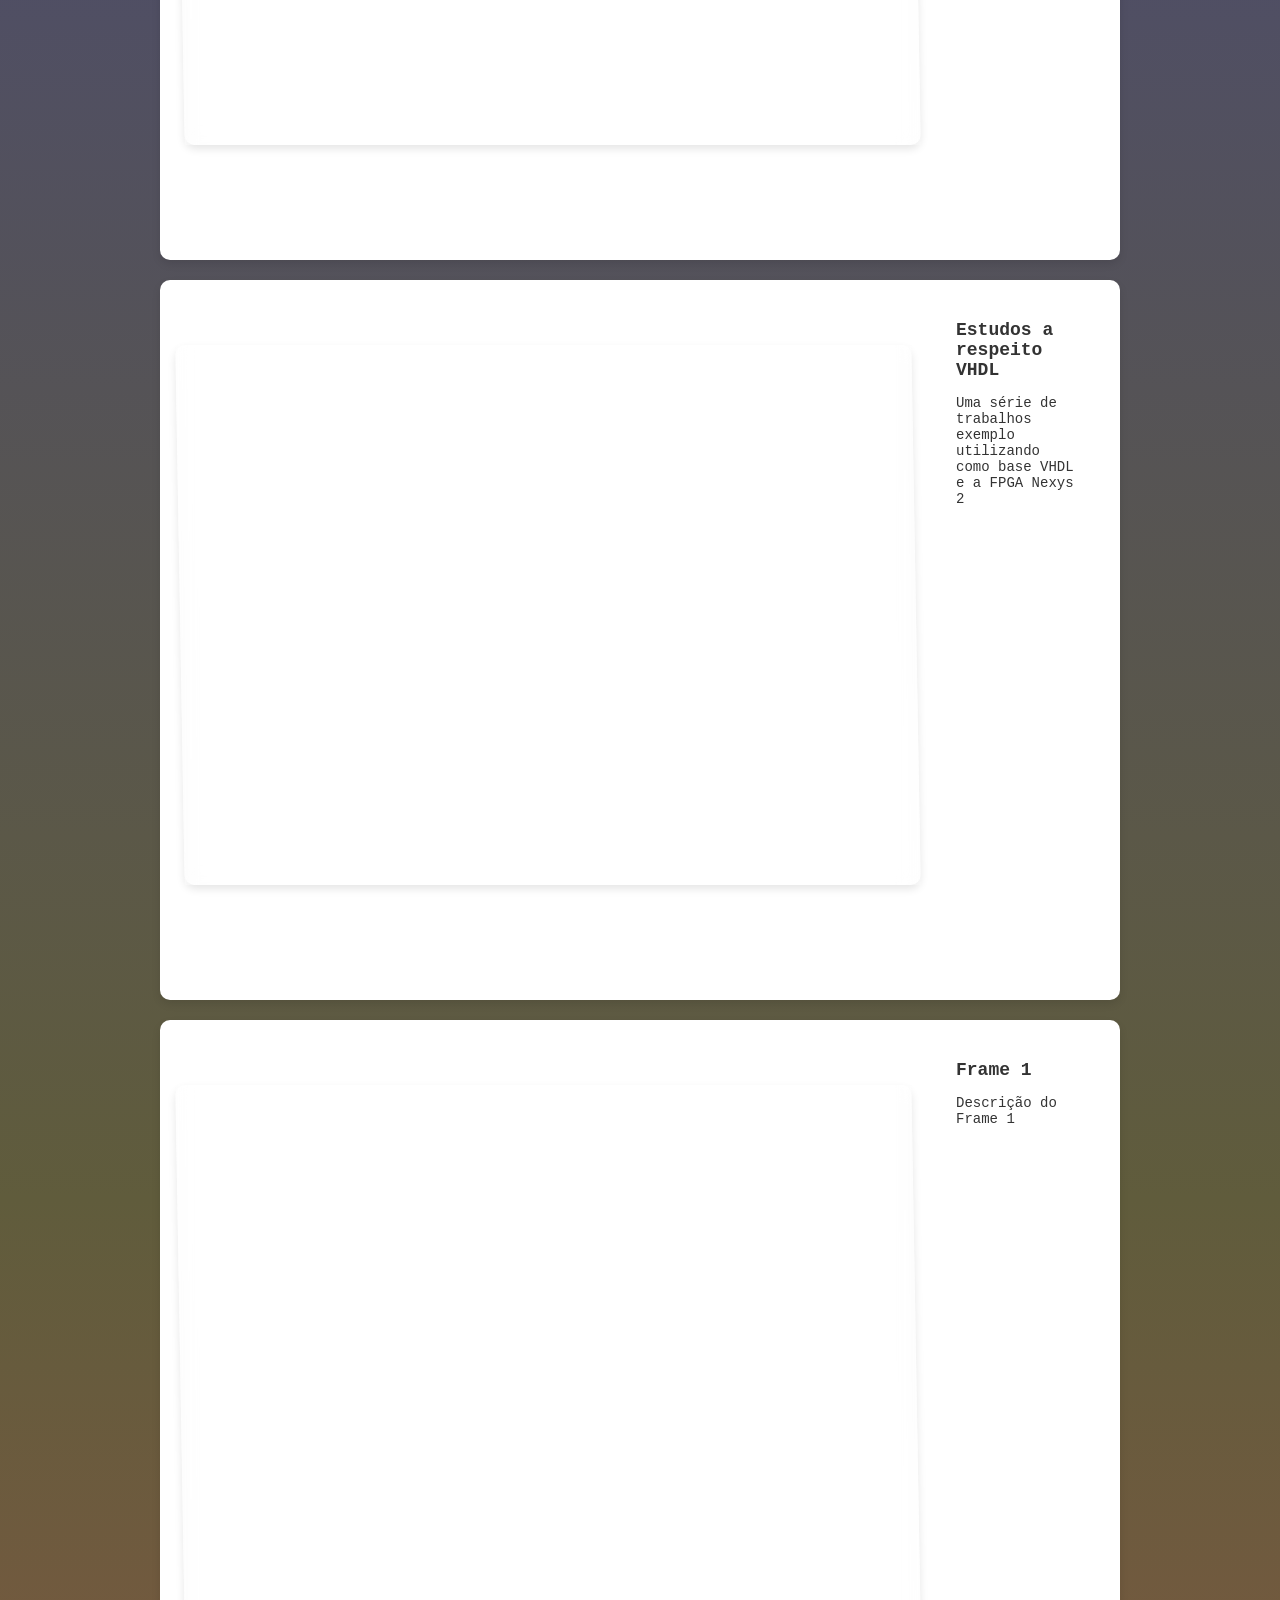
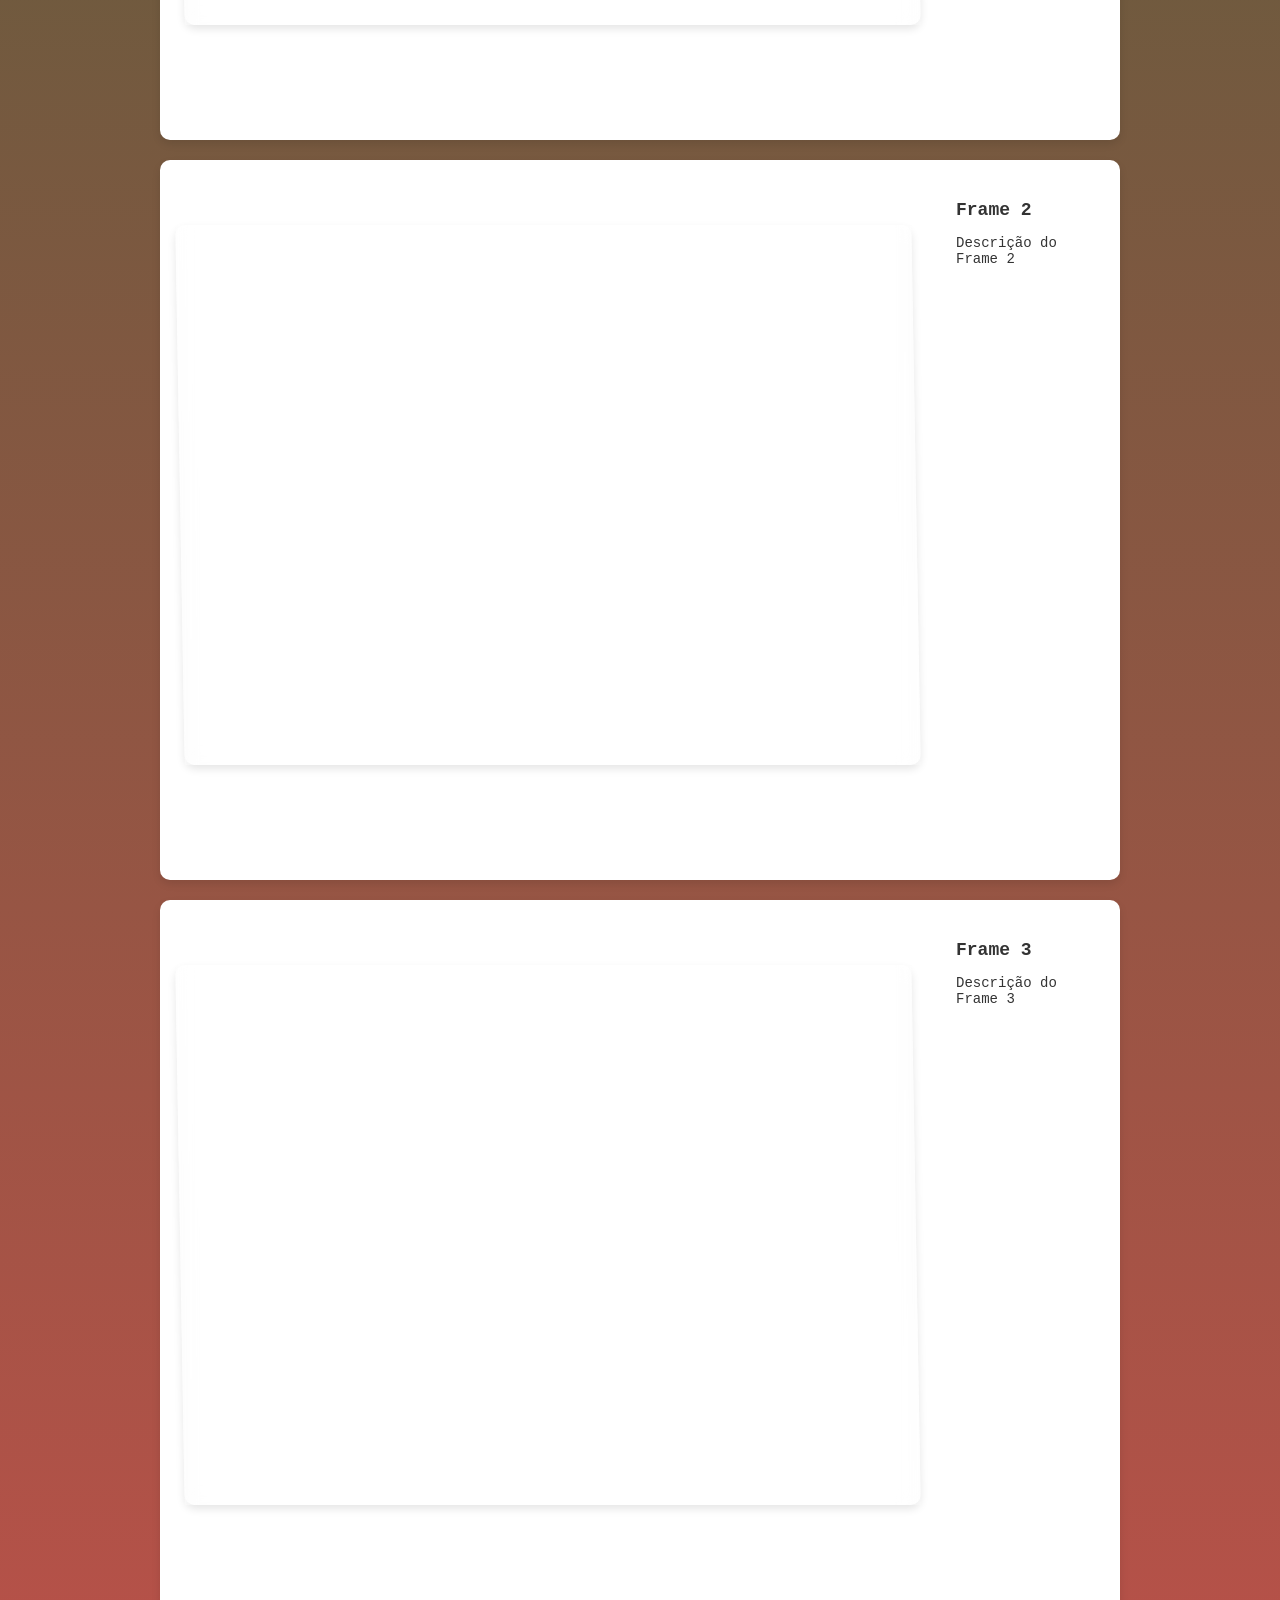
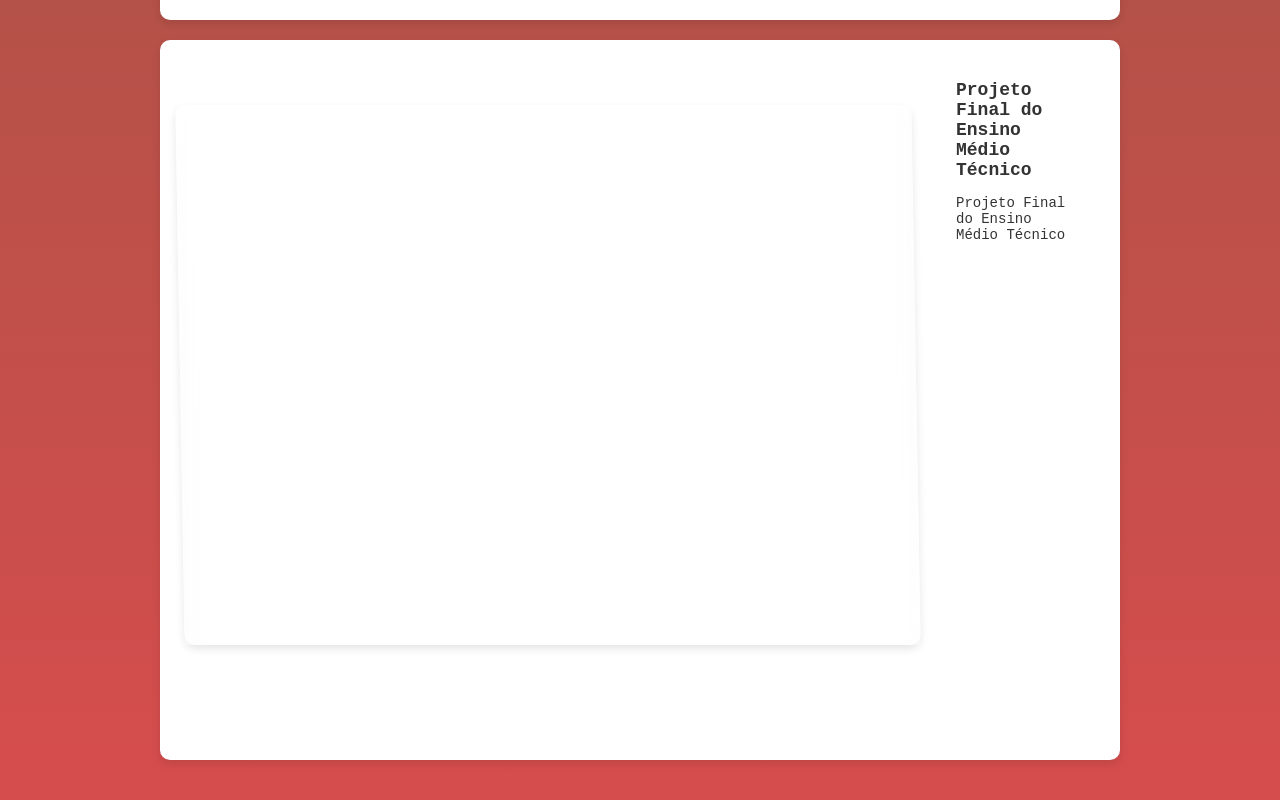
==== commit 9c17eeae: "adicionando coisas no portfolio" ====
--- a/index.html
+++ b/index.html
@@ -37,11 +37,11 @@
        <!--<iframe src="curriculo.html" style="width:100%; height:500px; border:none;"></iframe>--> 
 
         <div class="frame-section scroll-animation revealedBox goRight" data-title="Projeto em python JustDance "
-        data-description="Site realizado para organizar e simplificar a distribuição dos certificados da Semana de Atualização de Eng. Elétrica 2024 - UFPR, projeto dentro do PET, a geração de certificados foi automática feita em python">
+        data-description="Projeto inspirado no jogo Just Dance, que usa TensorFlow para mapear articulações corporais em vídeos de dança estilo TikTok e calcular a pontuação conforme a proximidade angular dos movimentos captados pela câmera do usuário.">
         <div class="frame-container">
-            <iframe src="https://www.instagram.com/p/Cvs8c2brlyL/?img_index=5"></iframe>
+            <iframe src="https://mpbast0s.github.io/JustDance/"></iframe>
             <button class="visit-button"
-                onclick="window.open('https://mpbast0s.github.io/SEATEL2024/', '_blank')">Visitar</button>
+                onclick="window.open('https://github.com/mpbast0s/JustDance', '_blank')">Visitar</button>
         </div>
         <div class="text-content">
             <h2>Frame 1</h2>
